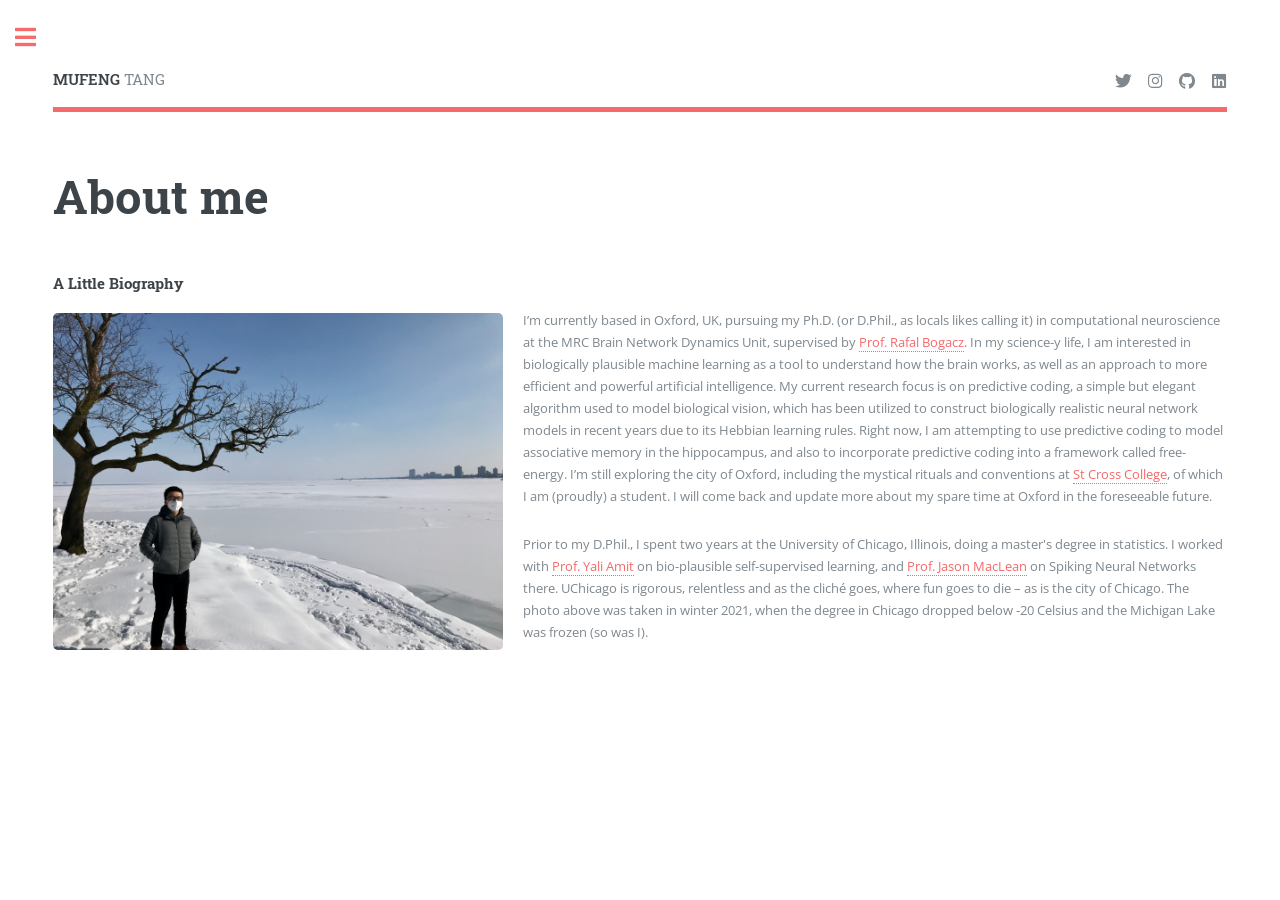
==== about.html @ 50a7b240 "updated about me" ====
<!DOCTYPE HTML>
<!--
	Editorial by HTML5 UP
	html5up.net | @ajlkn
	Free for personal and commercial use under the CCA 3.0 license (html5up.net/license)
-->
<html>
	<head>
		<title>MUFENG TANG - ABOUT</title>
		<meta charset="utf-8" />
		<meta name="viewport" content="width=device-width, initial-scale=1, user-scalable=no" />
		<link rel="stylesheet" href="assets/css/main.css" />
	</head>
	<body class="is-preload">

		<!-- Wrapper -->
			<div id="wrapper">

				<!-- Main -->
					<div id="main">
						<div class="inner">

							<!-- Header -->
								<header id="header">
									<a href="index.html" class="logo"><strong>MUFENG</strong> TANG</a>
									<ul class="icons">
										<li><a href="https://twitter.com/mufeng_tang" class="icon brands fa-twitter"><span class="label">Twitter</span></a></li>
										<!-- <li><a href="#" class="icon brands fa-facebook-f"><span class="label">Facebook</span></a></li> -->
										<!-- <li><a href="#" class="icon brands fa-snapchat-ghost"><span class="label">Snapchat</span></a></li> -->
										<li><a href="https://www.instagram.com/mufengtang/" class="icon brands fa-instagram"><span class="label">Instagram</span></a></li>
										<li><a href="https://github.com/C16Mftang" class="icon brands fa-github"><span class="label">Github</span></a></li>
										<li><a href="https://www.linkedin.com/in/mufeng-tang-115a64139/" class="icon brands fa-linkedin"><span class="label">Linkedin</span></a></li>
									</ul>
								</header>

							<!-- Content -->
								<section>
									<header class="main">
										<h1>About me</h1>
									</header>

									<!-- <span class="image main"><img src="images/pic11.jpg" alt="" /></span> -->

                                    <h4>A Little Biography</h4>
                                    <p><span class="image left"><img src="images/Chi.jpg" alt="" /></span>I’m currently based in Oxford, UK, pursuing my Ph.D. (or D.Phil., as locals likes calling it) in computational neuroscience at the MRC Brain Network Dynamics Unit, supervised by <a href="https://www.mrcbndu.ox.ac.uk/groups/bogacz-group"> Prof. Rafal Bogacz</a>. 
                                        In my science-y life, I am interested in biologically plausible machine learning as a tool to understand how the brain works, as well as an approach to more efficient and powerful artificial intelligence. My current research focus is on predictive coding, a simple but elegant algorithm used to model biological vision, 
                                        which has been utilized to construct biologically realistic neural network models in recent years due to its Hebbian learning rules. Right now, I am attempting to use predictive coding to model associative memory in the hippocampus, and also to incorporate predictive coding into a framework called free-energy.
                                        I’m still exploring the city of Oxford, including the mystical rituals and conventions at <a href="https://www.stx.ox.ac.uk/#/">St Cross College</a>, of which I am (proudly) a student. I will come back and update more about my spare time at Oxford in the foreseeable future.
                                    </p>

                                    <p>Prior to my D.Phil., I spent two years at the University of Chicago, Illinois, doing a master's degree in statistics. I worked with <a href="https://stat.uchicago.edu/people/profile/yali-amit/">Prof. Yali Amit</a> on bio-plausible self-supervised learning, and <a href="https://neurobiology.uchicago.edu/faculty/jason-maclean-phd">Prof. Jason MacLean</a> on Spiking Neural Networks there. 
                                        UChicago is rigorous, relentless and as the cliché goes, where fun goes to die – as is the city of Chicago. The photo above was taken in winter 2021, when the degree in Chicago dropped below -20 Celsius and the Michigan Lake was frozen (so was I).  </p>
                                    <!-- <p><span class="image right"><img src="images/pic02.jpg" alt="" /></span>Lorem ipsum dolor sit accumsan interdum nisi, quis tincidunt felis sagittis eget. tempus euismod. Vestibulum ante ipsum primis in faucibus vestibulum. Blandit adipiscing eu felis iaculis volutpat ac adipiscing accumsan eu faucibus. Integer ac pellentesque praesent tincidunt felis sagittis eget. tempus euismod. Vestibulum ante ipsum primis sagittis eget. tempus euismod. Vestibulum ante ipsum primis in faucibus vestibulum. Blandit adipiscing eu felis iaculis volutpat ac adipiscing accumsan eu faucibus. Integer ac pellentesque praesent.</p> -->

									<!-- <p>Donec eget ex magna. Interdum et malesuada fames ac ante ipsum primis in faucibus. Pellentesque venenatis dolor imperdiet dolor mattis sagittis. Praesent rutrum sem diam, vitae egestas enim auctor sit amet. Pellentesque leo mauris, consectetur id ipsum sit amet, fergiat. Pellentesque in mi eu massa lacinia malesuada et a elit. Donec urna ex, lacinia in purus ac, pretium pulvinar mauris. Curabitur sapien risus, commodo eget turpis at, elementum convallis elit. Pellentesque enim turpis, hendrerit.</p>
									<p>Lorem ipsum dolor sit amet, consectetur adipiscing elit. Duis dapibus rutrum facilisis. Class aptent taciti sociosqu ad litora torquent per conubia nostra, per inceptos himenaeos. Etiam tristique libero eu nibh porttitor fermentum. Nullam venenatis erat id vehicula viverra. Nunc ultrices eros ut ultricies condimentum. Mauris risus lacus, blandit sit amet venenatis non, bibendum vitae dolor. Nunc lorem mauris, fringilla in aliquam at, euismod in lectus. Pellentesque habitant morbi tristique senectus et netus et malesuada fames ac turpis egestas. In non lorem sit amet elit placerat maximus. Pellentesque aliquam maximus risus, vel sed vehicula.</p>
									<p>Interdum et malesuada fames ac ante ipsum primis in faucibus. Pellentesque venenatis dolor imperdiet dolor mattis sagittis. Praesent rutrum sem diam, vitae egestas enim auctor sit amet. Pellentesque leo mauris, consectetur id ipsum sit amet, fersapien risus, commodo eget turpis at, elementum convallis elit. Pellentesque enim turpis, hendrerit tristique lorem ipsum dolor.</p>

									<hr class="major" />

									<h2>Interdum sed dapibus</h2>
									<p>Donec eget ex magna. Interdum et malesuada fames ac ante ipsum primis in faucibus. Pellentesque venenatis dolor imperdiet dolor mattis sagittis. Praesent rutrum sem diam, vitae egestas enim auctor sit amet. Pellentesque leo mauris, consectetur id ipsum sit amet, fergiat. Pellentesque in mi eu massa lacinia malesuada et a elit. Donec urna ex, lacinia in purus ac, pretium pulvinar mauris. Curabitur sapien risus, commodo eget turpis at, elementum convallis elit. Pellentesque enim turpis, hendrerit.</p>
									<p>Lorem ipsum dolor sit amet, consectetur adipiscing elit. Duis dapibus rutrum facilisis. Class aptent taciti sociosqu ad litora torquent per conubia nostra, per inceptos himenaeos. Etiam tristique libero eu nibh porttitor fermentum. Nullam venenatis erat id vehicula viverra. Nunc ultrices eros ut ultricies condimentum. Mauris risus lacus, blandit sit amet venenatis non, bibendum vitae dolor. Nunc lorem mauris, fringilla in aliquam at, euismod in lectus. Pellentesque habitant morbi tristique senectus et netus et malesuada fames ac turpis egestas. In non lorem sit amet elit placerat maximus. Pellentesque aliquam maximus risus, vel sed vehicula. Interdum et malesuada fames ac ante ipsum primis in faucibus. Pellentesque venenatis dolor imperdiet dolor mattis sagittis. Praesent rutrum sem diam, vitae egestas enim auctor sit amet. Pellentesque leo mauris, consectetur id ipsum sit amet, fersapien risus, commodo eget turpis at, elementum convallis elit. Pellentesque enim turpis, hendrerit tristique lorem ipsum dolor.</p>

									<hr class="major" />

									<h2>Magna etiam veroeros</h2>
									<p>Lorem ipsum dolor sit amet, consectetur adipiscing elit. Duis dapibus rutrum facilisis. Class aptent taciti sociosqu ad litora torquent per conubia nostra, per inceptos himenaeos. Etiam tristique libero eu nibh porttitor fermentum. Nullam venenatis erat id vehicula viverra. Nunc ultrices eros ut ultricies condimentum. Mauris risus lacus, blandit sit amet venenatis non, bibendum vitae dolor. Nunc lorem mauris, fringilla in aliquam at, euismod in lectus. Pellentesque habitant morbi tristique senectus et netus et malesuada fames ac turpis egestas. In non lorem sit amet elit placerat maximus. Pellentesque aliquam maximus risus, vel sed vehicula.</p>
									<p>Interdum et malesuada fames ac ante ipsum primis in faucibus. Pellentesque venenatis dolor imperdiet dolor mattis sagittis. Praesent rutrum sem diam, vitae egestas enim auctor sit amet. Pellentesque leo mauris, consectetur id ipsum sit amet, fersapien risus, commodo eget turpis at, elementum convallis elit. Pellentesque enim turpis, hendrerit tristique lorem ipsum dolor.</p>

									<hr class="major" />

									<h2>Lorem aliquam bibendum</h2>
									<p>Donec eget ex magna. Interdum et malesuada fames ac ante ipsum primis in faucibus. Pellentesque venenatis dolor imperdiet dolor mattis sagittis. Praesent rutrum sem diam, vitae egestas enim auctor sit amet. Pellentesque leo mauris, consectetur id ipsum sit amet, fergiat. Pellentesque in mi eu massa lacinia malesuada et a elit. Donec urna ex, lacinia in purus ac, pretium pulvinar mauris. Curabitur sapien risus, commodo eget turpis at, elementum convallis elit. Pellentesque enim turpis, hendrerit.</p>
									<p>Lorem ipsum dolor sit amet, consectetur adipiscing elit. Duis dapibus rutrum facilisis. Class aptent taciti sociosqu ad litora torquent per conubia nostra, per inceptos himenaeos. Etiam tristique libero eu nibh porttitor fermentum. Nullam venenatis erat id vehicula viverra. Nunc ultrices eros ut ultricies condimentum. Mauris risus lacus, blandit sit amet venenatis non, bibendum vitae dolor. Nunc lorem mauris, fringilla in aliquam at, euismod in lectus. Pellentesque habitant morbi tristique senectus et netus et malesuada fames ac turpis egestas. In non lorem sit amet elit placerat maximus. Pellentesque aliquam maximus risus, vel sed vehicula.</p> -->

								</section>

						</div>
					</div>

				<!-- Sidebar -->
					<div id="sidebar">
						<div class="inner">

							<!-- Search -->
								<section id="search" class="alt">
									<form method="post" action="#">
										<input type="text" name="query" id="query" placeholder="Search" />
									</form>
								</section>

							<!-- Menu -->
								<nav id="menu">
									<header class="major">
										<h2>Menu</h2>
									</header>
									<ul>
										<li><a href="index.html">Homepage</a></li>
										<li><a href="generic.html">Generic</a></li>
										<li><a href="elements.html">Elements</a></li>
										<!-- <li>
											<span class="opener">Submenu</span>
											<ul>
												<li><a href="#">Lorem Dolor</a></li>
												<li><a href="#">Ipsum Adipiscing</a></li>
												<li><a href="#">Tempus Magna</a></li>
												<li><a href="#">Feugiat Veroeros</a></li>
											</ul>
										</li>
										<li><a href="#">Etiam Dolore</a></li>
										<li><a href="#">Adipiscing</a></li>
										<li>
											<span class="opener">Another Submenu</span>
											<ul>
												<li><a href="#">Lorem Dolor</a></li>
												<li><a href="#">Ipsum Adipiscing</a></li>
												<li><a href="#">Tempus Magna</a></li>
												<li><a href="#">Feugiat Veroeros</a></li>
											</ul>
										</li>
										<li><a href="#">Maximus Erat</a></li>
										<li><a href="#">Sapien Mauris</a></li>
										<li><a href="#">Amet Lacinia</a></li> -->
									</ul>
								</nav>

							<!-- Section -->
								<!-- <section>
									<header class="major">
										<h2>Ante interdum</h2>
									</header>
									<div class="mini-posts">
										<article>
											<a href="#" class="image"><img src="images/pic07.jpg" alt="" /></a>
											<p>Aenean ornare velit lacus, ac varius enim lorem ullamcorper dolore aliquam.</p>
										</article>
										<article>
											<a href="#" class="image"><img src="images/pic08.jpg" alt="" /></a>
											<p>Aenean ornare velit lacus, ac varius enim lorem ullamcorper dolore aliquam.</p>
										</article>
										<article>
											<a href="#" class="image"><img src="images/pic09.jpg" alt="" /></a>
											<p>Aenean ornare velit lacus, ac varius enim lorem ullamcorper dolore aliquam.</p>
										</article>
									</div>
									<ul class="actions">
										<li><a href="#" class="button">More</a></li>
									</ul>
								</section> -->

							<!-- Section -->
                            <section>
                                <header class="major">
                                    <h2>Get in touch</h2>
                                </header>
                                <p>If you want to talk about science, dota2 or life in general, contact me through the following ways: </p>
                                <ul class="contact">
                                    <li class="icon solid fa-envelope"><a href="#">mufeng.tang@ndcn.ox.ac.uk</a></li>
                                    <li class="icon solid fa-phone">(44) 07497865905</li>
                                    <li class="icon solid fa-home">MRC Brain Network Dynamics Unit<br />
                                        University of Oxford, Mansfield Road, Oxford OX1 3TH</li>
                                </ul>
                            </section>

							<!-- Footer -->
								<footer id="footer">
									<p class="copyright">&copy; Untitled. All rights reserved. Demo Images: <a href="https://unsplash.com">Unsplash</a>. Design: <a href="https://html5up.net">HTML5 UP</a>.</p>
								</footer>

						</div>
					</div>

			</div>

		<!-- Scripts -->
			<script src="assets/js/jquery.min.js"></script>
			<script src="assets/js/browser.min.js"></script>
			<script src="assets/js/breakpoints.min.js"></script>
			<script src="assets/js/util.js"></script>
			<script src="assets/js/main.js"></script>

	</body>
</html>
---- assets/css/main.css ----
@import url(fontawesome-all.min.css);
@import url("https://fonts.googleapis.com/css?family=Open+Sans:400,600,400italic,600italic|Roboto+Slab:400,700");
/*
	Editorial by HTML5 UP
	html5up.net | @ajlkn
	Free for personal and commercial use under the CCA 3.0 license (html5up.net/license)
*/
html, body, div, span, applet, object,
iframe, h1, h2, h3, h4, h5, h6, p, blockquote,
pre, a, abbr, acronym, address, big, cite,
code, del, dfn, em, img, ins, kbd, q, s, samp,
small, strike, strong, sub, sup, tt, var, b,
u, i, center, dl, dt, dd, ol, ul, li, fieldset,
form, label, legend, table, caption, tbody,
tfoot, thead, tr, th, td, article, aside,
canvas, details, embed, figure, figcaption,
footer, header, hgroup, menu, nav, output, ruby,
section, summary, time, mark, audio, video {
  margin: 0;
  padding: 0;
  border: 0;
  font-size: 100%;
  font: inherit;
  vertical-align: baseline; }

article, aside, details, figcaption, figure,
footer, header, hgroup, menu, nav, section {
  display: block; }

body {
  line-height: 1; }

ol, ul {
  list-style: none; }

blockquote, q {
  quotes: none; }
  blockquote:before, blockquote:after, q:before, q:after {
    content: '';
    content: none; }

table {
  border-collapse: collapse;
  border-spacing: 0; }

body {
  -webkit-text-size-adjust: none; }

mark {
  background-color: transparent;
  color: inherit; }

input::-moz-focus-inner {
  border: 0;
  padding: 0; }

input, select, textarea {
  -moz-appearance: none;
  -webkit-appearance: none;
  -ms-appearance: none;
  appearance: none; }

/* Basic */
@-ms-viewport {
  width: device-width; }

body {
  -ms-overflow-style: scrollbar; }

@media screen and (max-width: 480px) {
  html, body {
    min-width: 320px; } }

html {
  box-sizing: border-box; }

*, *:before, *:after {
  box-sizing: inherit; }

body {
  background: #ffffff; }
  body.is-preload *, body.is-preload *:before, body.is-preload *:after, body.is-resizing *, body.is-resizing *:before, body.is-resizing *:after {
    -moz-animation: none !important;
    -webkit-animation: none !important;
    -ms-animation: none !important;
    animation: none !important;
    -moz-transition: none !important;
    -webkit-transition: none !important;
    -ms-transition: none !important;
    transition: none !important; }

/* Type */
body, input, select, textarea {
  color: #7f888f;
  font-family: "Open Sans", sans-serif;
  font-size: 13pt;
  font-weight: 400;
  line-height: 1.65; }
  @media screen and (max-width: 1680px) {
    body, input, select, textarea {
      font-size: 11pt; } }
  @media screen and (max-width: 1280px) {
    body, input, select, textarea {
      font-size: 10pt; } }
  @media screen and (max-width: 360px) {
    body, input, select, textarea {
      font-size: 9pt; } }

a {
  -moz-transition: color 0.2s ease-in-out, border-bottom-color 0.2s ease-in-out;
  -webkit-transition: color 0.2s ease-in-out, border-bottom-color 0.2s ease-in-out;
  -ms-transition: color 0.2s ease-in-out, border-bottom-color 0.2s ease-in-out;
  transition: color 0.2s ease-in-out, border-bottom-color 0.2s ease-in-out;
  border-bottom: dotted 1px;
  color: #f56a6a;
  text-decoration: none; }
  a:hover {
    border-bottom-color: #f56a6a;
    color: #f56a6a !important; }
    a:hover strong {
      color: inherit; }

strong, b {
  color: #3d4449;
  font-weight: 600; }

em, i {
  font-style: italic; }

p {
  margin: 0 0 2em 0; }

h1, h2, h3, h4, h5, h6 {
  color: #3d4449;
  font-family: "Roboto Slab", serif;
  font-weight: 700;
  line-height: 1.5;
  margin: 0 0 1em 0; }
  h1 a, h2 a, h3 a, h4 a, h5 a, h6 a {
    color: inherit;
    text-decoration: none;
    border-bottom: 0; }

h1 {
  font-size: 4em;
  margin: 0 0 0.5em 0;
  line-height: 1.3; }

h2 {
  font-size: 1.75em; }

h3 {
  font-size: 1.25em; }

h4 {
  font-size: 1.1em; }

h5 {
  font-size: 0.9em; }

h6 {
  font-size: 0.7em; }

@media screen and (max-width: 1680px) {
  h1 {
    font-size: 3.5em; } }

@media screen and (max-width: 980px) {
  h1 {
    font-size: 3.25em; } }

@media screen and (max-width: 736px) {
  h1 {
    font-size: 2em;
    line-height: 1.4; }
  h2 {
    font-size: 1.5em; } }

sub {
  font-size: 0.8em;
  position: relative;
  top: 0.5em; }

sup {
  font-size: 0.8em;
  position: relative;
  top: -0.5em; }

blockquote {
  border-left: solid 3px rgba(210, 215, 217, 0.75);
  font-style: italic;
  margin: 0 0 2em 0;
  padding: 0.5em 0 0.5em 2em; }

code {
  background: rgba(230, 235, 237, 0.25);
  border-radius: 0.375em;
  border: solid 1px rgba(210, 215, 217, 0.75);
  font-family: "Courier New", monospace;
  font-size: 0.9em;
  margin: 0 0.25em;
  padding: 0.25em 0.65em; }

pre {
  -webkit-overflow-scrolling: touch;
  font-family: "Courier New", monospace;
  font-size: 0.9em;
  margin: 0 0 2em 0; }
  pre code {
    display: block;
    line-height: 1.75;
    padding: 1em 1.5em;
    overflow-x: auto; }

hr {
  border: 0;
  border-bottom: solid 1px rgba(210, 215, 217, 0.75);
  margin: 2em 0; }
  hr.major {
    margin: 3em 0; }

.align-left {
  text-align: left; }

.align-center {
  text-align: center; }

.align-right {
  text-align: right; }

/* Row */
.row {
  display: flex;
  flex-wrap: wrap;
  box-sizing: border-box;
  align-items: stretch; }
  .row > * {
    box-sizing: border-box; }
  .row.gtr-uniform > * > :last-child {
    margin-bottom: 0; }
  .row.aln-left {
    justify-content: flex-start; }
  .row.aln-center {
    justify-content: center; }
  .row.aln-right {
    justify-content: flex-end; }
  .row.aln-top {
    align-items: flex-start; }
  .row.aln-middle {
    align-items: center; }
  .row.aln-bottom {
    align-items: flex-end; }
  .row > .imp {
    order: -1; }
  .row > .col-1 {
    width: 8.33333%; }
  .row > .off-1 {
    margin-left: 8.33333%; }
  .row > .col-2 {
    width: 16.66667%; }
  .row > .off-2 {
    margin-left: 16.66667%; }
  .row > .col-3 {
    width: 25%; }
  .row > .off-3 {
    margin-left: 25%; }
  .row > .col-4 {
    width: 33.33333%; }
  .row > .off-4 {
    margin-left: 33.33333%; }
  .row > .col-5 {
    width: 41.66667%; }
  .row > .off-5 {
    margin-left: 41.66667%; }
  .row > .col-6 {
    width: 50%; }
  .row > .off-6 {
    margin-left: 50%; }
  .row > .col-7 {
    width: 58.33333%; }
  .row > .off-7 {
    margin-left: 58.33333%; }
  .row > .col-8 {
    width: 66.66667%; }
  .row > .off-8 {
    margin-left: 66.66667%; }
  .row > .col-9 {
    width: 75%; }
  .row > .off-9 {
    margin-left: 75%; }
  .row > .col-10 {
    width: 83.33333%; }
  .row > .off-10 {
    margin-left: 83.33333%; }
  .row > .col-11 {
    width: 91.66667%; }
  .row > .off-11 {
    margin-left: 91.66667%; }
  .row > .col-12 {
    width: 100%; }
  .row > .off-12 {
    margin-left: 100%; }
  .row.gtr-0 {
    margin-top: 0;
    margin-left: 0em; }
    .row.gtr-0 > * {
      padding: 0 0 0 0em; }
    .row.gtr-0.gtr-uniform {
      margin-top: 0em; }
      .row.gtr-0.gtr-uniform > * {
        padding-top: 0em; }
  .row.gtr-25 {
    margin-top: 0;
    margin-left: -0.375em; }
    .row.gtr-25 > * {
      padding: 0 0 0 0.375em; }
    .row.gtr-25.gtr-uniform {
      margin-top: -0.375em; }
      .row.gtr-25.gtr-uniform > * {
        padding-top: 0.375em; }
  .row.gtr-50 {
    margin-top: 0;
    margin-left: -0.75em; }
    .row.gtr-50 > * {
      padding: 0 0 0 0.75em; }
    .row.gtr-50.gtr-uniform {
      margin-top: -0.75em; }
      .row.gtr-50.gtr-uniform > * {
        padding-top: 0.75em; }
  .row {
    margin-top: 0;
    margin-left: -1.5em; }
    .row > * {
      padding: 0 0 0 1.5em; }
    .row.gtr-uniform {
      margin-top: -1.5em; }
      .row.gtr-uniform > * {
        padding-top: 1.5em; }
  .row.gtr-150 {
    margin-top: 0;
    margin-left: -2.25em; }
    .row.gtr-150 > * {
      padding: 0 0 0 2.25em; }
    .row.gtr-150.gtr-uniform {
      margin-top: -2.25em; }
      .row.gtr-150.gtr-uniform > * {
        padding-top: 2.25em; }
  .row.gtr-200 {
    margin-top: 0;
    margin-left: -3em; }
    .row.gtr-200 > * {
      padding: 0 0 0 3em; }
    .row.gtr-200.gtr-uniform {
      margin-top: -3em; }
      .row.gtr-200.gtr-uniform > * {
        padding-top: 3em; }
  @media screen and (max-width: 1680px) {
    .row {
      display: flex;
      flex-wrap: wrap;
      box-sizing: border-box;
      align-items: stretch; }
      .row > * {
        box-sizing: border-box; }
      .row.gtr-uniform > * > :last-child {
        margin-bottom: 0; }
      .row.aln-left {
        justify-content: flex-start; }
      .row.aln-center {
        justify-content: center; }
      .row.aln-right {
        justify-content: flex-end; }
      .row.aln-top {
        align-items: flex-start; }
      .row.aln-middle {
        align-items: center; }
      .row.aln-bottom {
        align-items: flex-end; }
      .row > .imp-xlarge {
        order: -1; }
      .row > .col-1-xlarge {
        width: 8.33333%; }
      .row > .off-1-xlarge {
        margin-left: 8.33333%; }
      .row > .col-2-xlarge {
        width: 16.66667%; }
      .row > .off-2-xlarge {
        margin-left: 16.66667%; }
      .row > .col-3-xlarge {
        width: 25%; }
      .row > .off-3-xlarge {
        margin-left: 25%; }
      .row > .col-4-xlarge {
        width: 33.33333%; }
      .row > .off-4-xlarge {
        margin-left: 33.33333%; }
      .row > .col-5-xlarge {
        width: 41.66667%; }
      .row > .off-5-xlarge {
        margin-left: 41.66667%; }
      .row > .col-6-xlarge {
        width: 50%; }
      .row > .off-6-xlarge {
        margin-left: 50%; }
      .row > .col-7-xlarge {
        width: 58.33333%; }
      .row > .off-7-xlarge {
        margin-left: 58.33333%; }
      .row > .col-8-xlarge {
        width: 66.66667%; }
      .row > .off-8-xlarge {
        margin-left: 66.66667%; }
      .row > .col-9-xlarge {
        width: 75%; }
      .row > .off-9-xlarge {
        margin-left: 75%; }
      .row > .col-10-xlarge {
        width: 83.33333%; }
      .row > .off-10-xlarge {
        margin-left: 83.33333%; }
      .row > .col-11-xlarge {
        width: 91.66667%; }
      .row > .off-11-xlarge {
        margin-left: 91.66667%; }
      .row > .col-12-xlarge {
        width: 100%; }
      .row > .off-12-xlarge {
        margin-left: 100%; }
      .row.gtr-0 {
        margin-top: 0;
        margin-left: 0em; }
        .row.gtr-0 > * {
          padding: 0 0 0 0em; }
        .row.gtr-0.gtr-uniform {
          margin-top: 0em; }
          .row.gtr-0.gtr-uniform > * {
            padding-top: 0em; }
      .row.gtr-25 {
        margin-top: 0;
        margin-left: -0.375em; }
        .row.gtr-25 > * {
          padding: 0 0 0 0.375em; }
        .row.gtr-25.gtr-uniform {
          margin-top: -0.375em; }
          .row.gtr-25.gtr-uniform > * {
            padding-top: 0.375em; }
      .row.gtr-50 {
        margin-top: 0;
        margin-left: -0.75em; }
        .row.gtr-50 > * {
          padding: 0 0 0 0.75em; }
        .row.gtr-50.gtr-uniform {
          margin-top: -0.75em; }
          .row.gtr-50.gtr-uniform > * {
            padding-top: 0.75em; }
      .row {
        margin-top: 0;
        margin-left: -1.5em; }
        .row > * {
          padding: 0 0 0 1.5em; }
        .row.gtr-uniform {
          margin-top: -1.5em; }
          .row.gtr-uniform > * {
            padding-top: 1.5em; }
      .row.gtr-150 {
        margin-top: 0;
        margin-left: -2.25em; }
        .row.gtr-150 > * {
          padding: 0 0 0 2.25em; }
        .row.gtr-150.gtr-uniform {
          margin-top: -2.25em; }
          .row.gtr-150.gtr-uniform > * {
            padding-top: 2.25em; }
      .row.gtr-200 {
        margin-top: 0;
        margin-left: -3em; }
        .row.gtr-200 > * {
          padding: 0 0 0 3em; }
        .row.gtr-200.gtr-uniform {
          margin-top: -3em; }
          .row.gtr-200.gtr-uniform > * {
            padding-top: 3em; } }
  @media screen and (max-width: 1280px) {
    .row {
      display: flex;
      flex-wrap: wrap;
      box-sizing: border-box;
      align-items: stretch; }
      .row > * {
        box-sizing: border-box; }
      .row.gtr-uniform > * > :last-child {
        margin-bottom: 0; }
      .row.aln-left {
        justify-content: flex-start; }
      .row.aln-center {
        justify-content: center; }
      .row.aln-right {
        justify-content: flex-end; }
      .row.aln-top {
        align-items: flex-start; }
      .row.aln-middle {
        align-items: center; }
      .row.aln-bottom {
        align-items: flex-end; }
      .row > .imp-large {
        order: -1; }
      .row > .col-1-large {
        width: 8.33333%; }
      .row > .off-1-large {
        margin-left: 8.33333%; }
      .row > .col-2-large {
        width: 16.66667%; }
      .row > .off-2-large {
        margin-left: 16.66667%; }
      .row > .col-3-large {
        width: 25%; }
      .row > .off-3-large {
        margin-left: 25%; }
      .row > .col-4-large {
        width: 33.33333%; }
      .row > .off-4-large {
        margin-left: 33.33333%; }
      .row > .col-5-large {
        width: 41.66667%; }
      .row > .off-5-large {
        margin-left: 41.66667%; }
      .row > .col-6-large {
        width: 50%; }
      .row > .off-6-large {
        margin-left: 50%; }
      .row > .col-7-large {
        width: 58.33333%; }
      .row > .off-7-large {
        margin-left: 58.33333%; }
      .row > .col-8-large {
        width: 66.66667%; }
      .row > .off-8-large {
        margin-left: 66.66667%; }
      .row > .col-9-large {
        width: 75%; }
      .row > .off-9-large {
        margin-left: 75%; }
      .row > .col-10-large {
        width: 83.33333%; }
      .row > .off-10-large {
        margin-left: 83.33333%; }
      .row > .col-11-large {
        width: 91.66667%; }
      .row > .off-11-large {
        margin-left: 91.66667%; }
      .row > .col-12-large {
        width: 100%; }
      .row > .off-12-large {
        margin-left: 100%; }
      .row.gtr-0 {
        margin-top: 0;
        margin-left: 0em; }
        .row.gtr-0 > * {
          padding: 0 0 0 0em; }
        .row.gtr-0.gtr-uniform {
          margin-top: 0em; }
          .row.gtr-0.gtr-uniform > * {
            padding-top: 0em; }
      .row.gtr-25 {
        margin-top: 0;
        margin-left: -0.375em; }
        .row.gtr-25 > * {
          padding: 0 0 0 0.375em; }
        .row.gtr-25.gtr-uniform {
          margin-top: -0.375em; }
          .row.gtr-25.gtr-uniform > * {
            padding-top: 0.375em; }
      .row.gtr-50 {
        margin-top: 0;
        margin-left: -0.75em; }
        .row.gtr-50 > * {
          padding: 0 0 0 0.75em; }
        .row.gtr-50.gtr-uniform {
          margin-top: -0.75em; }
          .row.gtr-50.gtr-uniform > * {
            padding-top: 0.75em; }
      .row {
        margin-top: 0;
        margin-left: -1.5em; }
        .row > * {
          padding: 0 0 0 1.5em; }
        .row.gtr-uniform {
          margin-top: -1.5em; }
          .row.gtr-uniform > * {
            padding-top: 1.5em; }
      .row.gtr-150 {
        margin-top: 0;
        margin-left: -2.25em; }
        .row.gtr-150 > * {
          padding: 0 0 0 2.25em; }
        .row.gtr-150.gtr-uniform {
          margin-top: -2.25em; }
          .row.gtr-150.gtr-uniform > * {
            padding-top: 2.25em; }
      .row.gtr-200 {
        margin-top: 0;
        margin-left: -3em; }
        .row.gtr-200 > * {
          padding: 0 0 0 3em; }
        .row.gtr-200.gtr-uniform {
          margin-top: -3em; }
          .row.gtr-200.gtr-uniform > * {
            padding-top: 3em; } }
  @media screen and (max-width: 980px) {
    .row {
      display: flex;
      flex-wrap: wrap;
      box-sizing: border-box;
      align-items: stretch; }
      .row > * {
        box-sizing: border-box; }
      .row.gtr-uniform > * > :last-child {
        margin-bottom: 0; }
      .row.aln-left {
        justify-content: flex-start; }
      .row.aln-center {
        justify-content: center; }
      .row.aln-right {
        justify-content: flex-end; }
      .row.aln-top {
        align-items: flex-start; }
      .row.aln-middle {
        align-items: center; }
      .row.aln-bottom {
        align-items: flex-end; }
      .row > .imp-medium {
        order: -1; }
      .row > .col-1-medium {
        width: 8.33333%; }
      .row > .off-1-medium {
        margin-left: 8.33333%; }
      .row > .col-2-medium {
        width: 16.66667%; }
      .row > .off-2-medium {
        margin-left: 16.66667%; }
      .row > .col-3-medium {
        width: 25%; }
      .row > .off-3-medium {
        margin-left: 25%; }
      .row > .col-4-medium {
        width: 33.33333%; }
      .row > .off-4-medium {
        margin-left: 33.33333%; }
      .row > .col-5-medium {
        width: 41.66667%; }
      .row > .off-5-medium {
        margin-left: 41.66667%; }
      .row > .col-6-medium {
        width: 50%; }
      .row > .off-6-medium {
        margin-left: 50%; }
      .row > .col-7-medium {
        width: 58.33333%; }
      .row > .off-7-medium {
        margin-left: 58.33333%; }
      .row > .col-8-medium {
        width: 66.66667%; }
      .row > .off-8-medium {
        margin-left: 66.66667%; }
      .row > .col-9-medium {
        width: 75%; }
      .row > .off-9-medium {
        margin-left: 75%; }
      .row > .col-10-medium {
        width: 83.33333%; }
      .row > .off-10-medium {
        margin-left: 83.33333%; }
      .row > .col-11-medium {
        width: 91.66667%; }
      .row > .off-11-medium {
        margin-left: 91.66667%; }
      .row > .col-12-medium {
        width: 100%; }
      .row > .off-12-medium {
        margin-left: 100%; }
      .row.gtr-0 {
        margin-top: 0;
        margin-left: 0em; }
        .row.gtr-0 > * {
          padding: 0 0 0 0em; }
        .row.gtr-0.gtr-uniform {
          margin-top: 0em; }
          .row.gtr-0.gtr-uniform > * {
            padding-top: 0em; }
      .row.gtr-25 {
        margin-top: 0;
        margin-left: -0.375em; }
        .row.gtr-25 > * {
          padding: 0 0 0 0.375em; }
        .row.gtr-25.gtr-uniform {
          margin-top: -0.375em; }
          .row.gtr-25.gtr-uniform > * {
            padding-top: 0.375em; }
      .row.gtr-50 {
        margin-top: 0;
        margin-left: -0.75em; }
        .row.gtr-50 > * {
          padding: 0 0 0 0.75em; }
        .row.gtr-50.gtr-uniform {
          margin-top: -0.75em; }
          .row.gtr-50.gtr-uniform > * {
            padding-top: 0.75em; }
      .row {
        margin-top: 0;
        margin-left: -1.5em; }
        .row > * {
          padding: 0 0 0 1.5em; }
        .row.gtr-uniform {
          margin-top: -1.5em; }
          .row.gtr-uniform > * {
            padding-top: 1.5em; }
      .row.gtr-150 {
        margin-top: 0;
        margin-left: -2.25em; }
        .row.gtr-150 > * {
          padding: 0 0 0 2.25em; }
        .row.gtr-150.gtr-uniform {
          margin-top: -2.25em; }
          .row.gtr-150.gtr-uniform > * {
            padding-top: 2.25em; }
      .row.gtr-200 {
        margin-top: 0;
        margin-left: -3em; }
        .row.gtr-200 > * {
          padding: 0 0 0 3em; }
        .row.gtr-200.gtr-uniform {
          margin-top: -3em; }
          .row.gtr-200.gtr-uniform > * {
            padding-top: 3em; } }
  @media screen and (max-width: 736px) {
    .row {
      display: flex;
      flex-wrap: wrap;
      box-sizing: border-box;
      align-items: stretch; }
      .row > * {
        box-sizing: border-box; }
      .row.gtr-uniform > * > :last-child {
        margin-bottom: 0; }
      .row.aln-left {
        justify-content: flex-start; }
      .row.aln-center {
        justify-content: center; }
      .row.aln-right {
        justify-content: flex-end; }
      .row.aln-top {
        align-items: flex-start; }
      .row.aln-middle {
        align-items: center; }
      .row.aln-bottom {
        align-items: flex-end; }
      .row > .imp-small {
        order: -1; }
      .row > .col-1-small {
        width: 8.33333%; }
      .row > .off-1-small {
        margin-left: 8.33333%; }
      .row > .col-2-small {
        width: 16.66667%; }
      .row > .off-2-small {
        margin-left: 16.66667%; }
      .row > .col-3-small {
        width: 25%; }
      .row > .off-3-small {
        margin-left: 25%; }
      .row > .col-4-small {
        width: 33.33333%; }
      .row > .off-4-small {
        margin-left: 33.33333%; }
      .row > .col-5-small {
        width: 41.66667%; }
      .row > .off-5-small {
        margin-left: 41.66667%; }
      .row > .col-6-small {
        width: 50%; }
      .row > .off-6-small {
        margin-left: 50%; }
      .row > .col-7-small {
        width: 58.33333%; }
      .row > .off-7-small {
        margin-left: 58.33333%; }
      .row > .col-8-small {
        width: 66.66667%; }
      .row > .off-8-small {
        margin-left: 66.66667%; }
      .row > .col-9-small {
        width: 75%; }
      .row > .off-9-small {
        margin-left: 75%; }
      .row > .col-10-small {
        width: 83.33333%; }
      .row > .off-10-small {
        margin-left: 83.33333%; }
      .row > .col-11-small {
        width: 91.66667%; }
      .row > .off-11-small {
        margin-left: 91.66667%; }
      .row > .col-12-small {
        width: 100%; }
      .row > .off-12-small {
        margin-left: 100%; }
      .row.gtr-0 {
        margin-top: 0;
        margin-left: 0em; }
        .row.gtr-0 > * {
          padding: 0 0 0 0em; }
        .row.gtr-0.gtr-uniform {
          margin-top: 0em; }
          .row.gtr-0.gtr-uniform > * {
            padding-top: 0em; }
      .row.gtr-25 {
        margin-top: 0;
        margin-left: -0.375em; }
        .row.gtr-25 > * {
          padding: 0 0 0 0.375em; }
        .row.gtr-25.gtr-uniform {
          margin-top: -0.375em; }
          .row.gtr-25.gtr-uniform > * {
            padding-top: 0.375em; }
      .row.gtr-50 {
        margin-top: 0;
        margin-left: -0.75em; }
        .row.gtr-50 > * {
          padding: 0 0 0 0.75em; }
        .row.gtr-50.gtr-uniform {
          margin-top: -0.75em; }
          .row.gtr-50.gtr-uniform > * {
            padding-top: 0.75em; }
      .row {
        margin-top: 0;
        margin-left: -1.5em; }
        .row > * {
          padding: 0 0 0 1.5em; }
        .row.gtr-uniform {
          margin-top: -1.5em; }
          .row.gtr-uniform > * {
            padding-top: 1.5em; }
      .row.gtr-150 {
        margin-top: 0;
        margin-left: -2.25em; }
        .row.gtr-150 > * {
          padding: 0 0 0 2.25em; }
        .row.gtr-150.gtr-uniform {
          margin-top: -2.25em; }
          .row.gtr-150.gtr-uniform > * {
            padding-top: 2.25em; }
      .row.gtr-200 {
        margin-top: 0;
        margin-left: -3em; }
        .row.gtr-200 > * {
          padding: 0 0 0 3em; }
        .row.gtr-200.gtr-uniform {
          margin-top: -3em; }
          .row.gtr-200.gtr-uniform > * {
            padding-top: 3em; } }
  @media screen and (max-width: 480px) {
    .row {
      display: flex;
      flex-wrap: wrap;
      box-sizing: border-box;
      align-items: stretch; }
      .row > * {
        box-sizing: border-box; }
      .row.gtr-uniform > * > :last-child {
        margin-bottom: 0; }
      .row.aln-left {
        justify-content: flex-start; }
      .row.aln-center {
        justify-content: center; }
      .row.aln-right {
        justify-content: flex-end; }
      .row.aln-top {
        align-items: flex-start; }
      .row.aln-middle {
        align-items: center; }
      .row.aln-bottom {
        align-items: flex-end; }
      .row > .imp-xsmall {
        order: -1; }
      .row > .col-1-xsmall {
        width: 8.33333%; }
      .row > .off-1-xsmall {
        margin-left: 8.33333%; }
      .row > .col-2-xsmall {
        width: 16.66667%; }
      .row > .off-2-xsmall {
        margin-left: 16.66667%; }
      .row > .col-3-xsmall {
        width: 25%; }
      .row > .off-3-xsmall {
        margin-left: 25%; }
      .row > .col-4-xsmall {
        width: 33.33333%; }
      .row > .off-4-xsmall {
        margin-left: 33.33333%; }
      .row > .col-5-xsmall {
        width: 41.66667%; }
      .row > .off-5-xsmall {
        margin-left: 41.66667%; }
      .row > .col-6-xsmall {
        width: 50%; }
      .row > .off-6-xsmall {
        margin-left: 50%; }
      .row > .col-7-xsmall {
        width: 58.33333%; }
      .row > .off-7-xsmall {
        margin-left: 58.33333%; }
      .row > .col-8-xsmall {
        width: 66.66667%; }
      .row > .off-8-xsmall {
        margin-left: 66.66667%; }
      .row > .col-9-xsmall {
        width: 75%; }
      .row > .off-9-xsmall {
        margin-left: 75%; }
      .row > .col-10-xsmall {
        width: 83.33333%; }
      .row > .off-10-xsmall {
        margin-left: 83.33333%; }
      .row > .col-11-xsmall {
        width: 91.66667%; }
      .row > .off-11-xsmall {
        margin-left: 91.66667%; }
      .row > .col-12-xsmall {
        width: 100%; }
      .row > .off-12-xsmall {
        margin-left: 100%; }
      .row.gtr-0 {
        margin-top: 0;
        margin-left: 0em; }
        .row.gtr-0 > * {
          padding: 0 0 0 0em; }
        .row.gtr-0.gtr-uniform {
          margin-top: 0em; }
          .row.gtr-0.gtr-uniform > * {
            padding-top: 0em; }
      .row.gtr-25 {
        margin-top: 0;
        margin-left: -0.375em; }
        .row.gtr-25 > * {
          padding: 0 0 0 0.375em; }
        .row.gtr-25.gtr-uniform {
          margin-top: -0.375em; }
          .row.gtr-25.gtr-uniform > * {
            padding-top: 0.375em; }
      .row.gtr-50 {
        margin-top: 0;
        margin-left: -0.75em; }
        .row.gtr-50 > * {
          padding: 0 0 0 0.75em; }
        .row.gtr-50.gtr-uniform {
          margin-top: -0.75em; }
          .row.gtr-50.gtr-uniform > * {
            padding-top: 0.75em; }
      .row {
        margin-top: 0;
        margin-left: -1.5em; }
        .row > * {
          padding: 0 0 0 1.5em; }
        .row.gtr-uniform {
          margin-top: -1.5em; }
          .row.gtr-uniform > * {
            padding-top: 1.5em; }
      .row.gtr-150 {
        margin-top: 0;
        margin-left: -2.25em; }
        .row.gtr-150 > * {
          padding: 0 0 0 2.25em; }
        .row.gtr-150.gtr-uniform {
          margin-top: -2.25em; }
          .row.gtr-150.gtr-uniform > * {
            padding-top: 2.25em; }
      .row.gtr-200 {
        margin-top: 0;
        margin-left: -3em; }
        .row.gtr-200 > * {
          padding: 0 0 0 3em; }
        .row.gtr-200.gtr-uniform {
          margin-top: -3em; }
          .row.gtr-200.gtr-uniform > * {
            padding-top: 3em; } }

/* Section/Article */
section.special, article.special {
  text-align: center; }

header p {
  font-family: "Roboto Slab", serif;
  font-size: 1em;
  font-weight: 400;
  letter-spacing: 0.075em;
  margin-top: -0.5em;
  text-transform: uppercase; }

header.major > :last-child {
  border-bottom: solid 3px #f56a6a;
  display: inline-block;
  margin: 0 0 2em 0;
  padding: 0 0.75em 0.5em 0; }

header.main > :last-child {
  margin: 0 0 1em 0; }

/* Form */
form {
  margin: 0 0 2em 0; }

label {
  color: #3d4449;
  display: block;
  font-size: 0.9em;
  font-weight: 600;
  margin: 0 0 1em 0; }

input[type="text"],
input[type="password"],
input[type="email"],
input[type="tel"],
input[type="search"],
input[type="url"],
select,
textarea {
  -moz-appearance: none;
  -webkit-appearance: none;
  -ms-appearance: none;
  appearance: none;
  background: #ffffff;
  border-radius: 0.375em;
  border: none;
  border: solid 1px rgba(210, 215, 217, 0.75);
  color: inherit;
  display: block;
  outline: 0;
  padding: 0 1em;
  text-decoration: none;
  width: 100%; }
  input[type="text"]:invalid,
  input[type="password"]:invalid,
  input[type="email"]:invalid,
  input[type="tel"]:invalid,
  input[type="search"]:invalid,
  input[type="url"]:invalid,
  select:invalid,
  textarea:invalid {
    box-shadow: none; }
  input[type="text"]:focus,
  input[type="password"]:focus,
  input[type="email"]:focus,
  input[type="tel"]:focus,
  input[type="search"]:focus,
  input[type="url"]:focus,
  select:focus,
  textarea:focus {
    border-color: #f56a6a;
    box-shadow: 0 0 0 1px #f56a6a; }

select {
  background-image: url("data:image/svg+xml;charset=utf8,%3Csvg xmlns='http://www.w3.org/2000/svg' width='40' height='40' preserveAspectRatio='none' viewBox='0 0 40 40'%3E%3Cpath d='M9.4,12.3l10.4,10.4l10.4-10.4c0.2-0.2,0.5-0.4,0.9-0.4c0.3,0,0.6,0.1,0.9,0.4l3.3,3.3c0.2,0.2,0.4,0.5,0.4,0.9 c0,0.4-0.1,0.6-0.4,0.9L20.7,31.9c-0.2,0.2-0.5,0.4-0.9,0.4c-0.3,0-0.6-0.1-0.9-0.4L4.3,17.3c-0.2-0.2-0.4-0.5-0.4-0.9 c0-0.4,0.1-0.6,0.4-0.9l3.3-3.3c0.2-0.2,0.5-0.4,0.9-0.4S9.1,12.1,9.4,12.3z' fill='rgba(210, 215, 217, 0.75)' /%3E%3C/svg%3E");
  background-size: 1.25em;
  background-repeat: no-repeat;
  background-position: calc(100% - 1em) center;
  height: 2.75em;
  padding-right: 2.75em;
  text-overflow: ellipsis; }
  select option {
    color: #3d4449;
    background: #ffffff; }
  select:focus::-ms-value {
    background-color: transparent; }
  select::-ms-expand {
    display: none; }

input[type="text"],
input[type="password"],
input[type="email"],
input[type="tel"],
input[type="search"],
input[type="url"],
select {
  height: 2.75em; }

textarea {
  padding: 0.75em 1em; }

input[type="checkbox"],
input[type="radio"] {
  -moz-appearance: none;
  -webkit-appearance: none;
  -ms-appearance: none;
  appearance: none;
  display: block;
  float: left;
  margin-right: -2em;
  opacity: 0;
  width: 1em;
  z-index: -1; }
  input[type="checkbox"] + label,
  input[type="radio"] + label {
    text-decoration: none;
    color: #7f888f;
    cursor: pointer;
    display: inline-block;
    font-size: 1em;
    font-weight: 400;
    padding-left: 2.4em;
    padding-right: 0.75em;
    position: relative; }
    input[type="checkbox"] + label:before,
    input[type="radio"] + label:before {
      -moz-osx-font-smoothing: grayscale;
      -webkit-font-smoothing: antialiased;
      display: inline-block;
      font-style: normal;
      font-variant: normal;
      text-rendering: auto;
      line-height: 1;
      text-transform: none !important;
      font-family: 'Font Awesome 5 Free';
      font-weight: 900; }
    input[type="checkbox"] + label:before,
    input[type="radio"] + label:before {
      background: #ffffff;
      border-radius: 0.375em;
      border: solid 1px rgba(210, 215, 217, 0.75);
      content: '';
      display: inline-block;
      font-size: 0.8em;
      height: 2.0625em;
      left: 0;
      line-height: 2.0625em;
      position: absolute;
      text-align: center;
      top: 0;
      width: 2.0625em; }
  input[type="checkbox"]:checked + label:before,
  input[type="radio"]:checked + label:before {
    background: #3d4449;
    border-color: #3d4449;
    color: #ffffff;
    content: '\f00c'; }
  input[type="checkbox"]:focus + label:before,
  input[type="radio"]:focus + label:before {
    border-color: #f56a6a;
    box-shadow: 0 0 0 1px #f56a6a; }

input[type="checkbox"] + label:before {
  border-radius: 0.375em; }

input[type="radio"] + label:before {
  border-radius: 100%; }

::-webkit-input-placeholder {
  color: #9fa3a6 !important;
  opacity: 1.0; }

:-moz-placeholder {
  color: #9fa3a6 !important;
  opacity: 1.0; }

::-moz-placeholder {
  color: #9fa3a6 !important;
  opacity: 1.0; }

:-ms-input-placeholder {
  color: #9fa3a6 !important;
  opacity: 1.0; }

/* Box */
.box {
  border-radius: 0.375em;
  border: solid 1px rgba(210, 215, 217, 0.75);
  margin-bottom: 2em;
  padding: 1.5em; }
  .box > :last-child,
  .box > :last-child > :last-child,
  .box > :last-child > :last-child > :last-child {
    margin-bottom: 0; }
  .box.alt {
    border: 0;
    border-radius: 0;
    padding: 0; }

/* Icon */
.icon {
  text-decoration: none;
  border-bottom: none;
  position: relative; }
  .icon:before {
    -moz-osx-font-smoothing: grayscale;
    -webkit-font-smoothing: antialiased;
    display: inline-block;
    font-style: normal;
    font-variant: normal;
    text-rendering: auto;
    line-height: 1;
    text-transform: none !important;
    font-family: 'Font Awesome 5 Free';
    font-weight: 400; }
  .icon > .label {
    display: none; }
  .icon:before {
    line-height: inherit; }
  .icon.solid:before {
    font-weight: 900; }
  .icon.brands:before {
    font-family: 'Font Awesome 5 Brands'; }

/* Image */
.image {
  border-radius: 0.375em;
  border: 0;
  display: inline-block;
  position: relative; }
  .image img {
    border-radius: 0.375em;
    display: block; }
  .image.left, .image.right {
    max-width: 40%; }
    .image.left img, .image.right img {
      width: 100%; }
  .image.left {
    float: left;
    padding: 0 1.5em 1em 0;
    top: 0.25em; }
  .image.right {
    float: right;
    padding: 0 0 1em 1.5em;
    top: 0.25em; }
  .image.fit {
    display: block;
    margin: 0 0 2em 0;
    width: 100%; }
    .image.fit img {
      width: 100%; }
  .image.main {
    display: block;
    margin: 0 0 3em 0;
    width: 100%; }
    .image.main img {
      width: 100%; }

a.image {
  overflow: hidden; }
  a.image img {
    -moz-transition: -moz-transform 0.2s ease;
    -webkit-transition: -webkit-transform 0.2s ease;
    -ms-transition: -ms-transform 0.2s ease;
    transition: transform 0.2s ease; }
  a.image:hover img {
    -moz-transform: scale(1.075);
    -webkit-transform: scale(1.075);
    -ms-transform: scale(1.075);
    transform: scale(1.075); }

/* List */
ol {
  list-style: decimal;
  margin: 0 0 2em 0;
  padding-left: 1.25em; }
  ol li {
    padding-left: 0.25em; }

ul {
  list-style: disc;
  margin: 0 0 2em 0;
  padding-left: 1em; }
  ul li {
    padding-left: 0.5em; }
  ul.alt {
    list-style: none;
    padding-left: 0; }
    ul.alt li {
      border-top: solid 1px rgba(210, 215, 217, 0.75);
      padding: 0.5em 0; }
      ul.alt li:first-child {
        border-top: 0;
        padding-top: 0; }

dl {
  margin: 0 0 2em 0; }
  dl dt {
    display: block;
    font-weight: 600;
    margin: 0 0 1em 0; }
  dl dd {
    margin-left: 2em; }

/* Actions */
ul.actions {
  display: -moz-flex;
  display: -webkit-flex;
  display: -ms-flex;
  display: flex;
  cursor: default;
  list-style: none;
  margin-left: -1em;
  padding-left: 0; }
  ul.actions li {
    padding: 0 0 0 1em;
    vertical-align: middle; }
  ul.actions.special {
    -moz-justify-content: center;
    -webkit-justify-content: center;
    -ms-justify-content: center;
    justify-content: center;
    width: 100%;
    margin-left: 0; }
    ul.actions.special li:first-child {
      padding-left: 0; }
  ul.actions.stacked {
    -moz-flex-direction: column;
    -webkit-flex-direction: column;
    -ms-flex-direction: column;
    flex-direction: column;
    margin-left: 0; }
    ul.actions.stacked li {
      padding: 1.3em 0 0 0; }
      ul.actions.stacked li:first-child {
        padding-top: 0; }
  ul.actions.fit {
    width: calc(100% + 1em); }
    ul.actions.fit li {
      -moz-flex-grow: 1;
      -webkit-flex-grow: 1;
      -ms-flex-grow: 1;
      flex-grow: 1;
      -moz-flex-shrink: 1;
      -webkit-flex-shrink: 1;
      -ms-flex-shrink: 1;
      flex-shrink: 1;
      width: 100%; }
      ul.actions.fit li > * {
        width: 100%; }
    ul.actions.fit.stacked {
      width: 100%; }

/* Icons */
ul.icons {
  cursor: default;
  list-style: none;
  padding-left: 0; }
  ul.icons li {
    display: inline-block;
    padding: 0 1em 0 0; }
    ul.icons li:last-child {
      padding-right: 0; }
    ul.icons li .icon {
      color: inherit; }
      ul.icons li .icon:before {
        font-size: 1.25em; }

/* Contact */
ul.contact {
  list-style: none;
  padding: 0; }
  ul.contact li {
    text-decoration: none;
    border-top: solid 1px rgba(210, 215, 217, 0.75);
    margin: 1.5em 0 0 0;
    padding: 1.5em 0 0 3em;
    position: relative; }
    ul.contact li:before {
      -moz-osx-font-smoothing: grayscale;
      -webkit-font-smoothing: antialiased;
      display: inline-block;
      font-style: normal;
      font-variant: normal;
      text-rendering: auto;
      line-height: 1;
      text-transform: none !important;
      font-family: 'Font Awesome 5 Free';
      font-weight: 400; }
    ul.contact li:before {
      color: #f56a6a;
      display: inline-block;
      font-size: 1.5em;
      height: 1.125em;
      left: 0;
      line-height: 1.125em;
      position: absolute;
      text-align: center;
      top: 1em;
      width: 1.5em; }
    ul.contact li:first-child {
      border-top: 0;
      margin-top: 0;
      padding-top: 0; }
      ul.contact li:first-child:before {
        top: 0; }
    ul.contact li a {
      color: inherit; }

/* Pagination */
ul.pagination {
  cursor: default;
  list-style: none;
  padding-left: 0; }
  ul.pagination li {
    display: inline-block;
    padding-left: 0;
    vertical-align: middle; }
    ul.pagination li > .page {
      -moz-transition: background-color 0.2s ease-in-out, color 0.2s ease-in-out;
      -webkit-transition: background-color 0.2s ease-in-out, color 0.2s ease-in-out;
      -ms-transition: background-color 0.2s ease-in-out, color 0.2s ease-in-out;
      transition: background-color 0.2s ease-in-out, color 0.2s ease-in-out;
      border-bottom: 0;
      border-radius: 0.375em;
      display: inline-block;
      font-size: 0.8em;
      font-weight: 600;
      height: 2em;
      line-height: 2em;
      margin: 0 0.125em;
      min-width: 2em;
      padding: 0 0.5em;
      text-align: center; }
      ul.pagination li > .page.active {
        background-color: #f56a6a;
        color: #ffffff !important; }
        ul.pagination li > .page.active:hover {
          background-color: #f67878; }
        ul.pagination li > .page.active:active {
          background-color: #f45c5c; }
    ul.pagination li:first-child {
      padding-right: 0.75em; }
    ul.pagination li:last-child {
      padding-left: 0.75em; }
  @media screen and (max-width: 480px) {
    ul.pagination li:nth-child(n+2):nth-last-child(n+2) {
      display: none; }
    ul.pagination li:first-child {
      padding-right: 0; } }

/* Table */
.table-wrapper {
  -webkit-overflow-scrolling: touch;
  overflow-x: auto; }

table {
  margin: 0 0 2em 0;
  width: 100%; }
  table tbody tr {
    border: solid 1px rgba(210, 215, 217, 0.75);
    border-left: 0;
    border-right: 0; }
    table tbody tr:nth-child(2n + 1) {
      background-color: rgba(230, 235, 237, 0.25); }
  table td {
    padding: 0.75em 0.75em; }
  table th {
    color: #3d4449;
    font-size: 0.9em;
    font-weight: 600;
    padding: 0 0.75em 0.75em 0.75em;
    text-align: left; }
  table thead {
    border-bottom: solid 2px rgba(210, 215, 217, 0.75); }
  table tfoot {
    border-top: solid 2px rgba(210, 215, 217, 0.75); }
  table.alt {
    border-collapse: separate; }
    table.alt tbody tr td {
      border: solid 1px rgba(210, 215, 217, 0.75);
      border-left-width: 0;
      border-top-width: 0; }
      table.alt tbody tr td:first-child {
        border-left-width: 1px; }
    table.alt tbody tr:first-child td {
      border-top-width: 1px; }
    table.alt thead {
      border-bottom: 0; }
    table.alt tfoot {
      border-top: 0; }

/* Button */
input[type="submit"],
input[type="reset"],
input[type="button"],
button,
.button {
  -moz-appearance: none;
  -webkit-appearance: none;
  -ms-appearance: none;
  appearance: none;
  -moz-transition: background-color 0.2s ease-in-out, color 0.2s ease-in-out;
  -webkit-transition: background-color 0.2s ease-in-out, color 0.2s ease-in-out;
  -ms-transition: background-color 0.2s ease-in-out, color 0.2s ease-in-out;
  transition: background-color 0.2s ease-in-out, color 0.2s ease-in-out;
  background-color: transparent;
  border-radius: 0.375em;
  border: 0;
  box-shadow: inset 0 0 0 2px #f56a6a;
  color: #f56a6a !important;
  cursor: pointer;
  display: inline-block;
  font-family: "Roboto Slab", serif;
  font-size: 0.8em;
  font-weight: 700;
  height: 3.5em;
  letter-spacing: 0.075em;
  line-height: 3.5em;
  padding: 0 2.25em;
  text-align: center;
  text-decoration: none;
  text-transform: uppercase;
  white-space: nowrap; }
  input[type="submit"]:hover,
  input[type="reset"]:hover,
  input[type="button"]:hover,
  button:hover,
  .button:hover {
    background-color: rgba(245, 106, 106, 0.05); }
  input[type="submit"]:active,
  input[type="reset"]:active,
  input[type="button"]:active,
  button:active,
  .button:active {
    background-color: rgba(245, 106, 106, 0.15); }
  input[type="submit"].icon:before,
  input[type="reset"].icon:before,
  input[type="button"].icon:before,
  button.icon:before,
  .button.icon:before {
    margin-right: 0.5em; }
  input[type="submit"].fit,
  input[type="reset"].fit,
  input[type="button"].fit,
  button.fit,
  .button.fit {
    width: 100%; }
  input[type="submit"].small,
  input[type="reset"].small,
  input[type="button"].small,
  button.small,
  .button.small {
    font-size: 0.6em; }
  input[type="submit"].large,
  input[type="reset"].large,
  input[type="button"].large,
  button.large,
  .button.large {
    font-size: 1em;
    height: 3.65em;
    line-height: 3.65em; }
  input[type="submit"].primary,
  input[type="reset"].primary,
  input[type="button"].primary,
  button.primary,
  .button.primary {
    background-color: #f56a6a;
    box-shadow: none;
    color: #ffffff !important; }
    input[type="submit"].primary:hover,
    input[type="reset"].primary:hover,
    input[type="button"].primary:hover,
    button.primary:hover,
    .button.primary:hover {
      background-color: #f67878; }
    input[type="submit"].primary:active,
    input[type="reset"].primary:active,
    input[type="button"].primary:active,
    button.primary:active,
    .button.primary:active {
      background-color: #f45c5c; }
  input[type="submit"].disabled, input[type="submit"]:disabled,
  input[type="reset"].disabled,
  input[type="reset"]:disabled,
  input[type="button"].disabled,
  input[type="button"]:disabled,
  button.disabled,
  button:disabled,
  .button.disabled,
  .button:disabled {
    pointer-events: none;
    opacity: 0.25; }

/* Mini Posts */
.mini-posts article {
  border-top: solid 1px rgba(210, 215, 217, 0.75);
  margin-top: 2em;
  padding-top: 2em; }
  .mini-posts article .image {
    display: block;
    margin: 0 0 1.5em 0; }
    .mini-posts article .image img {
      display: block;
      width: 100%; }
  .mini-posts article:first-child {
    border-top: 0;
    margin-top: 0;
    padding-top: 0; }

/* Features */
.features {
  display: -moz-flex;
  display: -webkit-flex;
  display: -ms-flex;
  display: flex;
  -moz-flex-wrap: wrap;
  -webkit-flex-wrap: wrap;
  -ms-flex-wrap: wrap;
  flex-wrap: wrap;
  margin: 0 0 2em -3em;
  width: calc(100% + 3em); }
  .features article {
    -moz-align-items: center;
    -webkit-align-items: center;
    -ms-align-items: center;
    align-items: center;
    display: -moz-flex;
    display: -webkit-flex;
    display: -ms-flex;
    display: flex;
    margin: 0 0 3em 3em;
    position: relative;
    width: calc(50% - 3em); }
    .features article:nth-child(2n - 1) {
      margin-right: 1.5em; }
    .features article:nth-child(2n) {
      margin-left: 1.5em; }
    .features article:nth-last-child(1), .features article:nth-last-child(2) {
      margin-bottom: 0; }
    .features article .icon {
      -moz-flex-grow: 0;
      -webkit-flex-grow: 0;
      -ms-flex-grow: 0;
      flex-grow: 0;
      -moz-flex-shrink: 0;
      -webkit-flex-shrink: 0;
      -ms-flex-shrink: 0;
      flex-shrink: 0;
      display: block;
      height: 10em;
      line-height: 10em;
      margin: 0 2em 0 0;
      text-align: center;
      width: 10em; }
      .features article .icon:before {
        color: #f56a6a;
        font-size: 2.75rem;
        position: relative;
        top: 0.05em; }
      .features article .icon:after {
        -moz-transform: rotate(45deg);
        -webkit-transform: rotate(45deg);
        -ms-transform: rotate(45deg);
        transform: rotate(45deg);
        border-radius: 0.25rem;
        border: solid 2px rgba(210, 215, 217, 0.75);
        content: '';
        display: block;
        height: 7em;
        left: 50%;
        margin: -3.5em 0 0 -3.5em;
        position: absolute;
        top: 50%;
        width: 7em; }
    .features article .content {
      -moz-flex-grow: 1;
      -webkit-flex-grow: 1;
      -ms-flex-grow: 1;
      flex-grow: 1;
      -moz-flex-shrink: 1;
      -webkit-flex-shrink: 1;
      -ms-flex-shrink: 1;
      flex-shrink: 1;
      width: 100%; }
      .features article .content > :last-child {
        margin-bottom: 0; }
  @media screen and (max-width: 980px) {
    .features {
      margin: 0 0 2em 0;
      width: 100%; }
      .features article {
        margin: 0 0 3em 0;
        width: 100%; }
        .features article:nth-child(2n - 1) {
          margin-right: 0; }
        .features article:nth-child(2n) {
          margin-left: 0; }
        .features article:nth-last-child(1), .features article:nth-last-child(2) {
          margin-bottom: 3em; }
        .features article:last-child {
          margin-bottom: 0; }
        .features article .icon {
          height: 8em;
          line-height: 8em;
          width: 8em; }
          .features article .icon:before {
            font-size: 2.25rem; }
          .features article .icon:after {
            height: 6em;
            margin: -3em 0 0 -3em;
            width: 6em; } }
  @media screen and (max-width: 480px) {
    .features article {
      -moz-flex-direction: column;
      -webkit-flex-direction: column;
      -ms-flex-direction: column;
      flex-direction: column;
      -moz-align-items: -moz-flex-start;
      -webkit-align-items: -webkit-flex-start;
      -ms-align-items: -ms-flex-start;
      align-items: flex-start; }
      .features article .icon {
        height: 6em;
        line-height: 6em;
        margin: 0 0 1.5em 0;
        width: 6em; }
        .features article .icon:before {
          font-size: 1.5rem; }
        .features article .icon:after {
          height: 4em;
          margin: -2em 0 0 -2em;
          width: 4em; } }
  @media screen and (max-width: 480px) {
    .features article .icon:before {
      font-size: 1.25rem; } }

/* Posts */
.posts {
  display: -moz-flex;
  display: -webkit-flex;
  display: -ms-flex;
  display: flex;
  -moz-flex-wrap: wrap;
  -webkit-flex-wrap: wrap;
  -ms-flex-wrap: wrap;
  flex-wrap: wrap;
  margin: 0 0 2em -6em;
  width: calc(100% + 6em); }
  .posts article {
    -moz-flex-grow: 0;
    -webkit-flex-grow: 0;
    -ms-flex-grow: 0;
    flex-grow: 0;
    -moz-flex-shrink: 1;
    -webkit-flex-shrink: 1;
    -ms-flex-shrink: 1;
    flex-shrink: 1;
    margin: 0 0 6em 6em;
    position: relative;
    width: calc(33.33333% - 6em); }
    .posts article:before {
      background: rgba(210, 215, 217, 0.75);
      content: '';
      display: block;
      height: calc(100% + 6em);
      left: -3em;
      position: absolute;
      top: 0;
      width: 1px; }
    .posts article:after {
      background: rgba(210, 215, 217, 0.75);
      bottom: -3em;
      content: '';
      display: block;
      height: 1px;
      position: absolute;
      right: 0;
      width: calc(100% + 6em); }
    .posts article > :last-child {
      margin-bottom: 0; }
    .posts article .image {
      display: block;
      margin: 0 0 2em 0; }
      .posts article .image img {
        display: block;
        width: 100%; }
  @media screen and (min-width: 1681px) {
    .posts article:nth-child(3n + 1):before {
      display: none; }
    .posts article:nth-child(3n + 1):after {
      width: 100%; }
    .posts article:nth-last-child(1), .posts article:nth-last-child(2), .posts article:nth-last-child(3) {
      margin-bottom: 0; }
      .posts article:nth-last-child(1):before, .posts article:nth-last-child(2):before, .posts article:nth-last-child(3):before {
        height: 100%; }
      .posts article:nth-last-child(1):after, .posts article:nth-last-child(2):after, .posts article:nth-last-child(3):after {
        display: none; } }
  @media screen and (max-width: 1680px) {
    .posts article {
      width: calc(50% - 6em); }
      .posts article:nth-last-child(3) {
        margin-bottom: 6em; } }
  @media screen and (min-width: 481px) and (max-width: 1680px) {
    .posts article:nth-child(2n + 1):before {
      display: none; }
    .posts article:nth-child(2n + 1):after {
      width: 100%; }
    .posts article:nth-last-child(1), .posts article:nth-last-child(2) {
      margin-bottom: 0; }
      .posts article:nth-last-child(1):before, .posts article:nth-last-child(2):before {
        height: 100%; }
      .posts article:nth-last-child(1):after, .posts article:nth-last-child(2):after {
        display: none; } }
  @media screen and (max-width: 736px) {
    .posts {
      margin: 0 0 2em -4.5em;
      width: calc(100% + 4.5em); }
      .posts article {
        margin: 0 0 4.5em 4.5em;
        width: calc(50% - 4.5em); }
        .posts article:before {
          height: calc(100% + 4.5em);
          left: -2.25em; }
        .posts article:after {
          bottom: -2.25em;
          width: calc(100% + 4.5em); }
        .posts article:nth-last-child(3) {
          margin-bottom: 4.5em; } }
  @media screen and (max-width: 480px) {
    .posts {
      margin: 0 0 2em 0;
      width: 100%; }
      .posts article {
        margin: 0 0 4.5em 0;
        width: 100%; }
        .posts article:before {
          display: none; }
        .posts article:after {
          width: 100%; }
        .posts article:last-child {
          margin-bottom: 0; }
          .posts article:last-child:after {
            display: none; } }

/* Wrapper */
#wrapper {
  display: -moz-flex;
  display: -webkit-flex;
  display: -ms-flex;
  display: flex;
  -moz-flex-direction: row-reverse;
  -webkit-flex-direction: row-reverse;
  -ms-flex-direction: row-reverse;
  flex-direction: row-reverse;
  min-height: 100vh; }

/* Main */
#main {
  -moz-flex-grow: 1;
  -webkit-flex-grow: 1;
  -ms-flex-grow: 1;
  flex-grow: 1;
  -moz-flex-shrink: 1;
  -webkit-flex-shrink: 1;
  -ms-flex-shrink: 1;
  flex-shrink: 1;
  width: 100%; }
  #main > .inner {
    padding: 0 6em 0.1em 6em ;
    margin: 0 auto;
    max-width: 110em; }
    #main > .inner > section {
      padding: 6em 0 4em 0 ;
      border-top: solid 2px rgba(210, 215, 217, 0.75); }
      #main > .inner > section:first-of-type {
        border-top: 0 !important; }
  @media screen and (max-width: 1680px) {
    #main > .inner {
      padding: 0 5em 0.1em 5em ; }
      #main > .inner > section {
        padding: 5em 0 3em 0 ; } }
  @media screen and (max-width: 1280px) {
    #main > .inner {
      padding: 0 4em 0.1em 4em ; }
      #main > .inner > section {
        padding: 4em 0 2em 0 ; } }
  @media screen and (max-width: 736px) {
    #main > .inner {
      padding: 0 2em 0.1em 2em ; }
      #main > .inner > section {
        padding: 3em 0 1em 0 ; } }

/* Sidebar */
#search form {
  text-decoration: none;
  position: relative; }
  #search form:before {
    -moz-osx-font-smoothing: grayscale;
    -webkit-font-smoothing: antialiased;
    display: inline-block;
    font-style: normal;
    font-variant: normal;
    text-rendering: auto;
    line-height: 1;
    text-transform: none !important;
    font-family: 'Font Awesome 5 Free';
    font-weight: 900; }
  #search form:before {
    -moz-transform: scaleX(-1);
    -webkit-transform: scaleX(-1);
    -ms-transform: scaleX(-1);
    transform: scaleX(-1);
    color: #7f888f;
    content: '\f002';
    cursor: default;
    display: block;
    font-size: 1.5em;
    height: 2em;
    line-height: 2em;
    opacity: 0.325;
    position: absolute;
    right: 0;
    text-align: center;
    top: 0;
    width: 2em; }
  #search form input[type="text"] {
    padding-right: 2.75em; }

#sidebar {
  -moz-flex-grow: 0;
  -webkit-flex-grow: 0;
  -ms-flex-grow: 0;
  flex-grow: 0;
  -moz-flex-shrink: 0;
  -webkit-flex-shrink: 0;
  -ms-flex-shrink: 0;
  flex-shrink: 0;
  -moz-transition: margin-left 0.5s ease, box-shadow 0.5s ease;
  -webkit-transition: margin-left 0.5s ease, box-shadow 0.5s ease;
  -ms-transition: margin-left 0.5s ease, box-shadow 0.5s ease;
  transition: margin-left 0.5s ease, box-shadow 0.5s ease;
  background-color: #f5f6f7;
  font-size: 0.9em;
  position: relative;
  width: 26em; }
  #sidebar h2 {
    font-size: 1.38889em; }
  #sidebar > .inner {
    padding: 2.22222em 2.22222em 2.44444em 2.22222em ;
    position: relative;
    width: 26em; }
    #sidebar > .inner > * {
      border-bottom: solid 2px rgba(210, 215, 217, 0.75);
      margin: 0 0 3.5em 0;
      padding: 0 0 3.5em 0; }
      #sidebar > .inner > * > :last-child {
        margin-bottom: 0; }
      #sidebar > .inner > *:last-child {
        border-bottom: 0;
        margin-bottom: 0;
        padding-bottom: 0; }
    #sidebar > .inner > .alt {
      background-color: #eff1f2;
      border-bottom: 0;
      margin: -2.22222em 0 4.44444em -2.22222em;
      padding: 2.22222em;
      width: calc(100% + 4.44444em); }
  #sidebar .toggle {
    text-decoration: none;
    -moz-transition: left 0.5s ease;
    -webkit-transition: left 0.5s ease;
    -ms-transition: left 0.5s ease;
    transition: left 0.5s ease;
    -webkit-tap-highlight-color: rgba(255, 255, 255, 0);
    border: 0;
    display: block;
    height: 7.5em;
    left: 26em;
    line-height: 7.5em;
    outline: 0;
    overflow: hidden;
    position: absolute;
    text-align: center;
    text-indent: -15em;
    white-space: nowrap;
    top: 0;
    width: 6em;
    z-index: 10000; }
    #sidebar .toggle:before {
      -moz-osx-font-smoothing: grayscale;
      -webkit-font-smoothing: antialiased;
      display: inline-block;
      font-style: normal;
      font-variant: normal;
      text-rendering: auto;
      line-height: 1;
      text-transform: none !important;
      font-family: 'Font Awesome 5 Free';
      font-weight: 900; }
    #sidebar .toggle:before {
      content: '\f0c9';
      font-size: 2rem;
      height: inherit;
      left: 0;
      line-height: inherit;
      position: absolute;
      text-indent: 0;
      top: 0;
      width: inherit; }
  #sidebar.inactive {
    margin-left: -26em; }
  @media screen and (max-width: 1680px) {
    #sidebar {
      width: 24em; }
      #sidebar > .inner {
        padding: 1.66667em 1.66667em 1.33333em 1.66667em ;
        width: 24em; }
        #sidebar > .inner > .alt {
          margin: -1.66667em 0 3.33333em -1.66667em;
          padding: 1.66667em;
          width: calc(100% + 3.33333em); }
      #sidebar .toggle {
        height: 6.25em;
        left: 24em;
        line-height: 6.25em;
        text-indent: 5em;
        width: 5em; }
        #sidebar .toggle:before {
          font-size: 1.5rem; }
      #sidebar.inactive {
        margin-left: -24em; } }
  @media screen and (max-width: 1280px) {
    #sidebar {
      box-shadow: 0 0 5em 0 rgba(0, 0, 0, 0.175);
      height: 100%;
      left: 0;
      position: fixed;
      top: 0;
      z-index: 10000; }
      #sidebar.inactive {
        box-shadow: none; }
      #sidebar > .inner {
        -webkit-overflow-scrolling: touch;
        height: 100%;
        left: 0;
        overflow-x: hidden;
        overflow-y: auto;
        position: absolute;
        top: 0; }
        #sidebar > .inner:after {
          content: '';
          display: block;
          height: 4em;
          width: 100%; }
      #sidebar .toggle {
        text-indent: 6em;
        width: 6em; }
        #sidebar .toggle:before {
          font-size: 1.5rem;
          margin-left: -0.4375em; }
      body.is-preload #sidebar {
        display: none; } }
  @media screen and (max-width: 736px) {
    #sidebar .toggle {
      text-indent: 7.25em;
      width: 7.25em; }
      #sidebar .toggle:before {
        color: #7f888f;
        margin-left: -0.0625em;
        margin-top: -0.25em;
        font-size: 1.1rem;
        z-index: 1; }
      #sidebar .toggle:after {
        background: rgba(222, 225, 226, 0.75);
        border-radius: 0.375em;
        content: '';
        height: 3.5em;
        left: 1em;
        position: absolute;
        top: 1em;
        width: 5em; } }

/* Header */
#header {
  display: -moz-flex;
  display: -webkit-flex;
  display: -ms-flex;
  display: flex;
  border-bottom: solid 5px #f56a6a;
  padding: 6em 0 1em 0;
  position: relative; }
  #header > * {
    -moz-flex: 1;
    -webkit-flex: 1;
    -ms-flex: 1;
    flex: 1;
    margin-bottom: 0; }
  #header .logo {
    border-bottom: 0;
    color: inherit;
    font-family: "Roboto Slab", serif;
    font-size: 1.125em; }
  #header .icons {
    text-align: right; }
  @media screen and (max-width: 1680px) {
    #header {
      padding-top: 5em; } }
  @media screen and (max-width: 736px) {
    #header {
      padding-top: 6.5em; }
      #header .logo {
        font-size: 1.25em;
        margin: 0; }
      #header .icons {
        height: 5em;
        line-height: 5em;
        position: absolute;
        right: -0.5em;
        top: 0; } }

/* Banner */
#banner {
  padding: 6em 0 4em 0 ;
  display: -moz-flex;
  display: -webkit-flex;
  display: -ms-flex;
  display: flex; }
  #banner h1 {
    margin-top: -0.125em; }
  #banner .content {
    -moz-flex-grow: 1;
    -webkit-flex-grow: 1;
    -ms-flex-grow: 1;
    flex-grow: 1;
    -moz-flex-shrink: 1;
    -webkit-flex-shrink: 1;
    -ms-flex-shrink: 1;
    flex-shrink: 1;
    width: 50%; }
  #banner .image {
    -moz-flex-grow: 0;
    -webkit-flex-grow: 0;
    -ms-flex-grow: 0;
    flex-grow: 0;
    -moz-flex-shrink: 0;
    -webkit-flex-shrink: 0;
    -ms-flex-shrink: 0;
    flex-shrink: 0;
    display: block;
    margin: 0 0 2em 4em;
    width: 50%; }
    #banner .image img {
      height: 100%;
      -moz-object-fit: cover;
      -webkit-object-fit: cover;
      -ms-object-fit: cover;
      object-fit: cover;
      -moz-object-position: center;
      -webkit-object-position: center;
      -ms-object-position: center;
      object-position: center;
      width: 100%; }
  @media screen and (orientation: portrait) {
    #banner {
      -moz-flex-direction: column-reverse;
      -webkit-flex-direction: column-reverse;
      -ms-flex-direction: column-reverse;
      flex-direction: column-reverse; }
      #banner h1 br {
        display: none; }
      #banner .content {
        -moz-flex-grow: 0;
        -webkit-flex-grow: 0;
        -ms-flex-grow: 0;
        flex-grow: 0;
        -moz-flex-shrink: 0;
        -webkit-flex-shrink: 0;
        -ms-flex-shrink: 0;
        flex-shrink: 0;
        width: 100%; }
      #banner .image {
        -moz-flex-grow: 0;
        -webkit-flex-grow: 0;
        -ms-flex-grow: 0;
        flex-grow: 0;
        -moz-flex-shrink: 0;
        -webkit-flex-shrink: 0;
        -ms-flex-shrink: 0;
        flex-shrink: 0;
        margin: 0 0 4em 0;
        height: 25em;
        max-height: 50vh;
        min-height: 18em;
        width: 100%; } }
  @media screen and (orientation: portrait) and (max-width: 480px) {
    #banner .image {
      max-height: 35vh; } }

/* Footer */
#footer .copyright {
  color: #9fa3a6;
  font-size: 0.9em; }
  #footer .copyright a {
    color: inherit; }

/* Menu */
#menu ul {
  -moz-user-select: none;
  -webkit-user-select: none;
  -ms-user-select: none;
  user-select: none;
  color: #3d4449;
  font-family: "Roboto Slab", serif;
  font-weight: 400;
  letter-spacing: 0.075em;
  list-style: none;
  margin-bottom: 0;
  padding: 0;
  text-transform: uppercase; }
  #menu ul a, #menu ul span {
    border-bottom: 0;
    color: inherit;
    cursor: pointer;
    display: block;
    font-size: 0.9em;
    padding: 0.625em 0; }
    #menu ul a:hover, #menu ul span:hover {
      color: #f56a6a; }
    #menu ul a.opener, #menu ul span.opener {
      -moz-transition: color 0.2s ease-in-out;
      -webkit-transition: color 0.2s ease-in-out;
      -ms-transition: color 0.2s ease-in-out;
      transition: color 0.2s ease-in-out;
      text-decoration: none;
      -webkit-tap-highlight-color: rgba(255, 255, 255, 0);
      position: relative; }
      #menu ul a.opener:before, #menu ul span.opener:before {
        -moz-osx-font-smoothing: grayscale;
        -webkit-font-smoothing: antialiased;
        display: inline-block;
        font-style: normal;
        font-variant: normal;
        text-rendering: auto;
        line-height: 1;
        text-transform: none !important;
        font-family: 'Font Awesome 5 Free';
        font-weight: 900; }
      #menu ul a.opener:before, #menu ul span.opener:before {
        -moz-transition: color 0.2s ease-in-out, -moz-transform 0.2s ease-in-out;
        -webkit-transition: color 0.2s ease-in-out, -webkit-transform 0.2s ease-in-out;
        -ms-transition: color 0.2s ease-in-out, -ms-transform 0.2s ease-in-out;
        transition: color 0.2s ease-in-out, transform 0.2s ease-in-out;
        color: #9fa3a6;
        content: '\f078';
        position: absolute;
        right: 0; }
      #menu ul a.opener:hover:before, #menu ul span.opener:hover:before {
        color: #f56a6a; }
      #menu ul a.opener.active + ul, #menu ul span.opener.active + ul {
        display: block; }
      #menu ul a.opener.active:before, #menu ul span.opener.active:before {
        -moz-transform: rotate(-180deg);
        -webkit-transform: rotate(-180deg);
        -ms-transform: rotate(-180deg);
        transform: rotate(-180deg); }

#menu > ul > li {
  border-top: solid 1px rgba(210, 215, 217, 0.75);
  margin: 0.5em 0 0 0;
  padding: 0.5em 0 0 0; }
  #menu > ul > li > ul {
    color: #9fa3a6;
    display: none;
    margin: 0.5em 0 1.5em 0;
    padding-left: 1em; }
    #menu > ul > li > ul a, #menu > ul > li > ul span {
      font-size: 0.8em; }
    #menu > ul > li > ul > li {
      margin: 0.125em 0 0 0;
      padding: 0.125em 0 0 0; }
  #menu > ul > li:first-child {
    border-top: 0;
    margin-top: 0;
    padding-top: 0; }
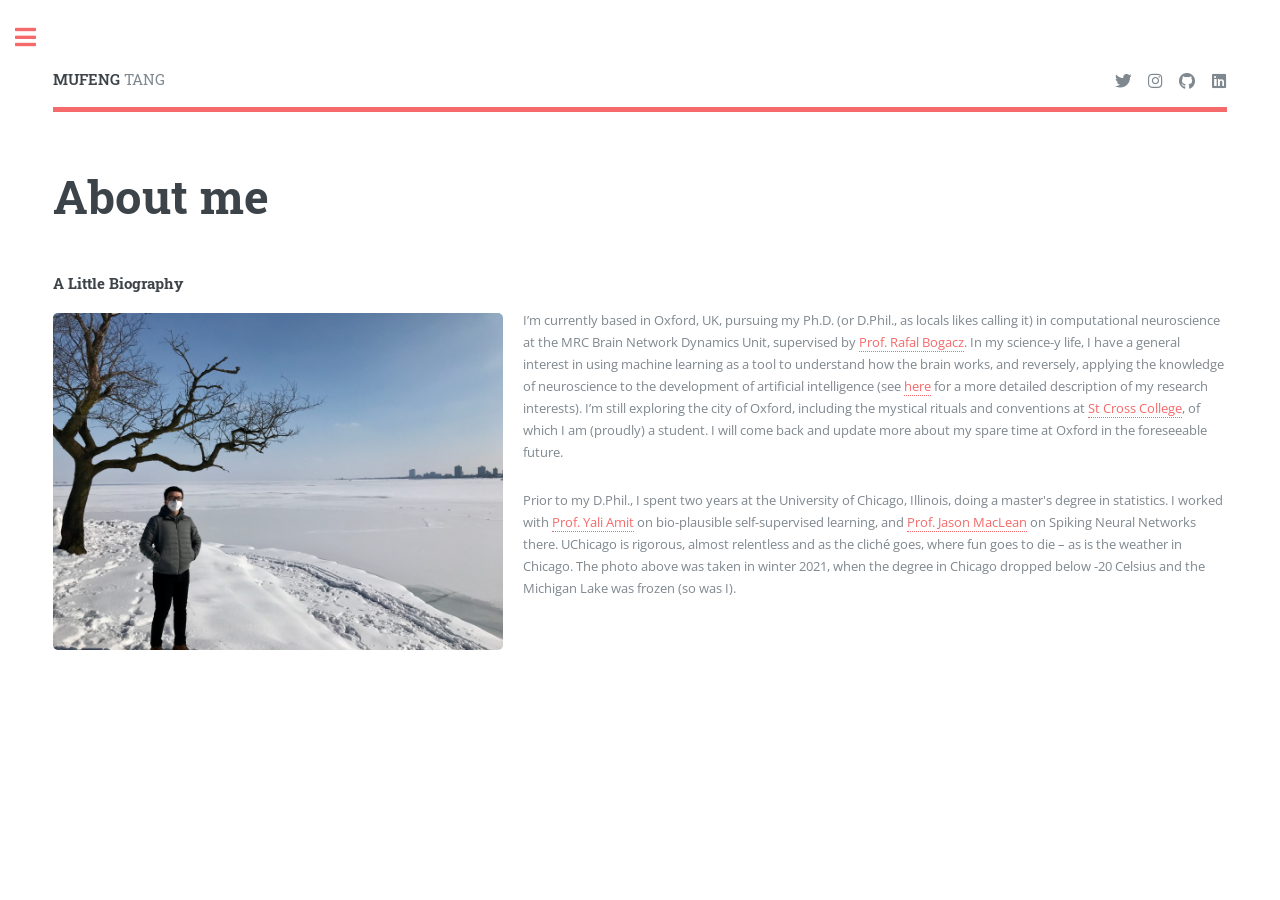
==== commit c0e56d5c: "Minor changes" ====
--- a/about.html
+++ b/about.html
@@ -43,13 +43,15 @@
 
                                     <h4>A Little Biography</h4>
                                     <p><span class="image left"><img src="images/Chi.jpg" alt="" /></span>I’m currently based in Oxford, UK, pursuing my Ph.D. (or D.Phil., as locals likes calling it) in computational neuroscience at the MRC Brain Network Dynamics Unit, supervised by <a href="https://www.mrcbndu.ox.ac.uk/groups/bogacz-group"> Prof. Rafal Bogacz</a>. 
-                                        In my science-y life, I am interested in biologically plausible machine learning as a tool to understand how the brain works, as well as an approach to more efficient and powerful artificial intelligence. My current research focus is on predictive coding, a simple but elegant algorithm used to model biological vision, 
-                                        which has been utilized to construct biologically realistic neural network models in recent years due to its Hebbian learning rules. Right now, I am attempting to use predictive coding to model associative memory in the hippocampus, and also to incorporate predictive coding into a framework called free-energy.
+                                        In my science-y life, I have a general interest in using machine learning as a tool to understand how the brain works, and reversely, applying the knowledge of neuroscience to the development of artificial intelligence (see <a href="research.html">here</a> for a more detailed description of my research interests).
                                         I’m still exploring the city of Oxford, including the mystical rituals and conventions at <a href="https://www.stx.ox.ac.uk/#/">St Cross College</a>, of which I am (proudly) a student. I will come back and update more about my spare time at Oxford in the foreseeable future.
                                     </p>
 
                                     <p>Prior to my D.Phil., I spent two years at the University of Chicago, Illinois, doing a master's degree in statistics. I worked with <a href="https://stat.uchicago.edu/people/profile/yali-amit/">Prof. Yali Amit</a> on bio-plausible self-supervised learning, and <a href="https://neurobiology.uchicago.edu/faculty/jason-maclean-phd">Prof. Jason MacLean</a> on Spiking Neural Networks there. 
-                                        UChicago is rigorous, relentless and as the cliché goes, where fun goes to die – as is the city of Chicago. The photo above was taken in winter 2021, when the degree in Chicago dropped below -20 Celsius and the Michigan Lake was frozen (so was I).  </p>
+                                        UChicago is rigorous, almost relentless and as the cliché goes, where fun goes to die – as is the weather in Chicago. The photo above was taken in winter 2021, when the degree in Chicago dropped below -20 Celsius and the Michigan Lake was frozen (so was I).  
+									</p>
+
+									<p></p>
                                     <!-- <p><span class="image right"><img src="images/pic02.jpg" alt="" /></span>Lorem ipsum dolor sit accumsan interdum nisi, quis tincidunt felis sagittis eget. tempus euismod. Vestibulum ante ipsum primis in faucibus vestibulum. Blandit adipiscing eu felis iaculis volutpat ac adipiscing accumsan eu faucibus. Integer ac pellentesque praesent tincidunt felis sagittis eget. tempus euismod. Vestibulum ante ipsum primis sagittis eget. tempus euismod. Vestibulum ante ipsum primis in faucibus vestibulum. Blandit adipiscing eu felis iaculis volutpat ac adipiscing accumsan eu faucibus. Integer ac pellentesque praesent.</p> -->
 
 									<!-- <p>Donec eget ex magna. Interdum et malesuada fames ac ante ipsum primis in faucibus. Pellentesque venenatis dolor imperdiet dolor mattis sagittis. Praesent rutrum sem diam, vitae egestas enim auctor sit amet. Pellentesque leo mauris, consectetur id ipsum sit amet, fergiat. Pellentesque in mi eu massa lacinia malesuada et a elit. Donec urna ex, lacinia in purus ac, pretium pulvinar mauris. Curabitur sapien risus, commodo eget turpis at, elementum convallis elit. Pellentesque enim turpis, hendrerit.</p>
@@ -97,8 +99,9 @@
 									</header>
 									<ul>
 										<li><a href="index.html">Homepage</a></li>
-										<li><a href="generic.html">Generic</a></li>
-										<li><a href="elements.html">Elements</a></li>
+                                        <li><a href="about.html">About me</a></li>
+										<li><a href="research.html">Research</a></li>
+										
 										<!-- <li>
 											<span class="opener">Submenu</span>
 											<ul>
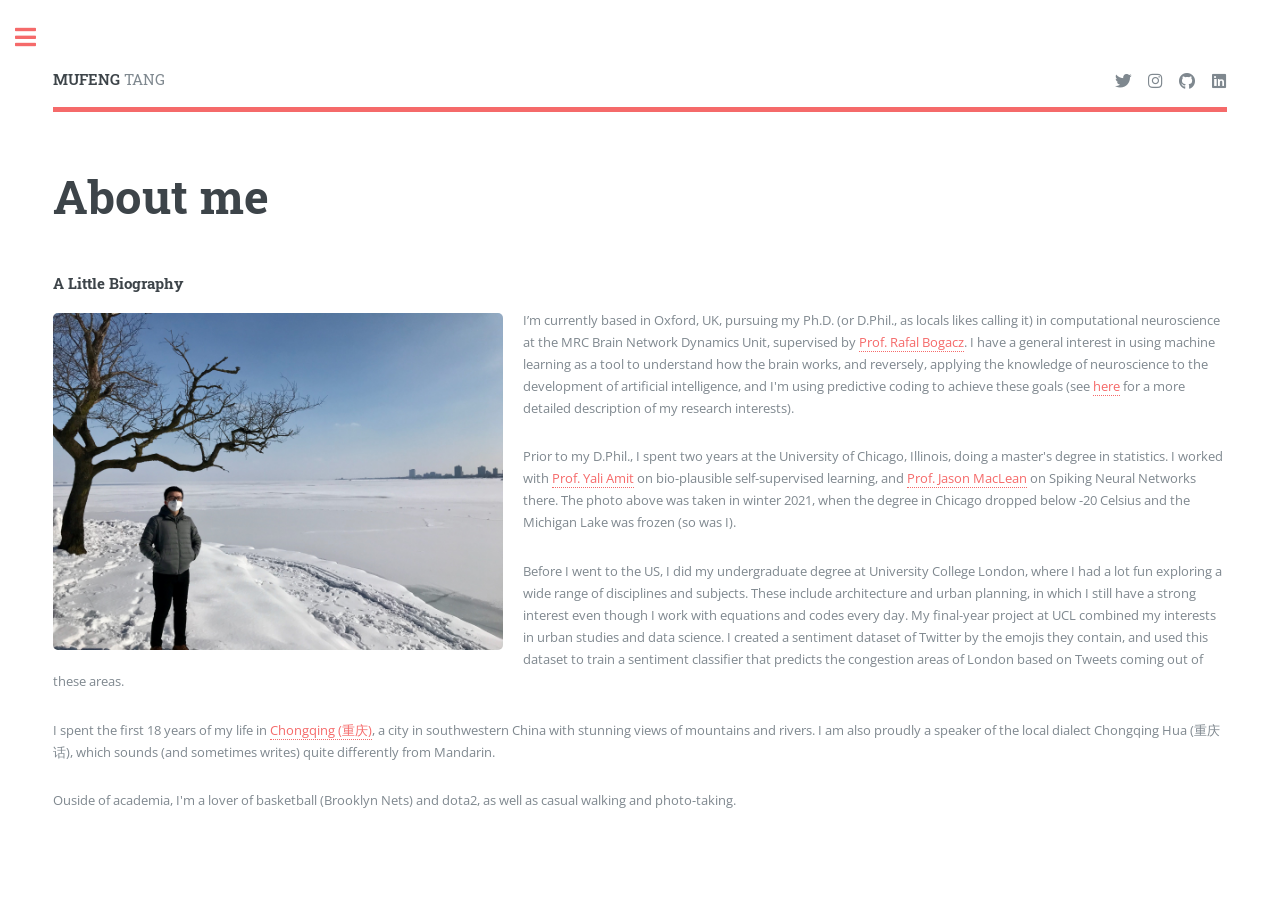
==== commit 2ac67cee: "finishing about" ====
--- a/about.html
+++ b/about.html
@@ -43,15 +43,30 @@
 
                                     <h4>A Little Biography</h4>
                                     <p><span class="image left"><img src="images/Chi.jpg" alt="" /></span>I’m currently based in Oxford, UK, pursuing my Ph.D. (or D.Phil., as locals likes calling it) in computational neuroscience at the MRC Brain Network Dynamics Unit, supervised by <a href="https://www.mrcbndu.ox.ac.uk/groups/bogacz-group"> Prof. Rafal Bogacz</a>. 
-                                        In my science-y life, I have a general interest in using machine learning as a tool to understand how the brain works, and reversely, applying the knowledge of neuroscience to the development of artificial intelligence (see <a href="research.html">here</a> for a more detailed description of my research interests).
-                                        I’m still exploring the city of Oxford, including the mystical rituals and conventions at <a href="https://www.stx.ox.ac.uk/#/">St Cross College</a>, of which I am (proudly) a student. I will come back and update more about my spare time at Oxford in the foreseeable future.
+                                        I have a general interest in using machine learning as a tool to understand how the brain works, and reversely, applying the knowledge of neuroscience to the development of artificial intelligence, and I'm using predictive coding to achieve these goals
+										 (see <a href="research.html">here</a> for a more detailed description of my research interests).
                                     </p>
 
                                     <p>Prior to my D.Phil., I spent two years at the University of Chicago, Illinois, doing a master's degree in statistics. I worked with <a href="https://stat.uchicago.edu/people/profile/yali-amit/">Prof. Yali Amit</a> on bio-plausible self-supervised learning, and <a href="https://neurobiology.uchicago.edu/faculty/jason-maclean-phd">Prof. Jason MacLean</a> on Spiking Neural Networks there. 
-                                        UChicago is rigorous, almost relentless and as the cliché goes, where fun goes to die – as is the weather in Chicago. The photo above was taken in winter 2021, when the degree in Chicago dropped below -20 Celsius and the Michigan Lake was frozen (so was I).  
-									</p>
-
-									<p></p>
+                                        The photo above was taken in winter 2021, when the degree in Chicago dropped below -20 Celsius and the Michigan Lake was frozen (so was I).  
+									</p>
+
+									<p>Before I went to the US, I did my undergraduate degree at University College London, where I had a lot fun exploring a wide range
+										of disciplines and subjects. These include architecture and urban planning, in which I still have a strong interest even though I work with equations
+										and codes every day. My final-year project at UCL combined my interests in urban studies and data science. I created a sentiment dataset of Twitter 
+										by the emojis they contain, and used this dataset to train a sentiment classifier that predicts the congestion areas of London based on Tweets coming
+										out of these areas.
+									</p>
+
+									<p>
+										I spent the first 18 years of my life in <a href="https://en.wikipedia.org/wiki/Chongqing">Chongqing (重庆)</a>, a city in southwestern China with 
+										stunning views of mountains and rivers. I am also proudly a speaker of the local dialect Chongqing Hua (重庆话), which sounds (and sometimes writes)
+										quite differently from Mandarin.
+									</p>
+
+									<p>
+										Ouside of academia, I'm a lover of basketball (Brooklyn Nets) and dota2, as well as casual walking and photo-taking. 
+									</p>
                                     <!-- <p><span class="image right"><img src="images/pic02.jpg" alt="" /></span>Lorem ipsum dolor sit accumsan interdum nisi, quis tincidunt felis sagittis eget. tempus euismod. Vestibulum ante ipsum primis in faucibus vestibulum. Blandit adipiscing eu felis iaculis volutpat ac adipiscing accumsan eu faucibus. Integer ac pellentesque praesent tincidunt felis sagittis eget. tempus euismod. Vestibulum ante ipsum primis sagittis eget. tempus euismod. Vestibulum ante ipsum primis in faucibus vestibulum. Blandit adipiscing eu felis iaculis volutpat ac adipiscing accumsan eu faucibus. Integer ac pellentesque praesent.</p> -->
 
 									<!-- <p>Donec eget ex magna. Interdum et malesuada fames ac ante ipsum primis in faucibus. Pellentesque venenatis dolor imperdiet dolor mattis sagittis. Praesent rutrum sem diam, vitae egestas enim auctor sit amet. Pellentesque leo mauris, consectetur id ipsum sit amet, fergiat. Pellentesque in mi eu massa lacinia malesuada et a elit. Donec urna ex, lacinia in purus ac, pretium pulvinar mauris. Curabitur sapien risus, commodo eget turpis at, elementum convallis elit. Pellentesque enim turpis, hendrerit.</p>
@@ -86,11 +101,11 @@
 						<div class="inner">
 
 							<!-- Search -->
-								<section id="search" class="alt">
+								<!-- <section id="search" class="alt">
 									<form method="post" action="#">
 										<input type="text" name="query" id="query" placeholder="Search" />
 									</form>
-								</section>
+								</section> -->
 
 							<!-- Menu -->
 								<nav id="menu">
@@ -159,7 +174,7 @@
                                 </header>
                                 <p>If you want to talk about science, dota2 or life in general, contact me through the following ways: </p>
                                 <ul class="contact">
-                                    <li class="icon solid fa-envelope"><a href="#">mufeng.tang@ndcn.ox.ac.uk</a></li>
+                                    <li class="icon solid fa-envelope">mufeng.tang@ndcn.ox.ac.uk</li>
                                     <li class="icon solid fa-phone">(44) 07497865905</li>
                                     <li class="icon solid fa-home">MRC Brain Network Dynamics Unit<br />
                                         University of Oxford, Mansfield Road, Oxford OX1 3TH</li>
